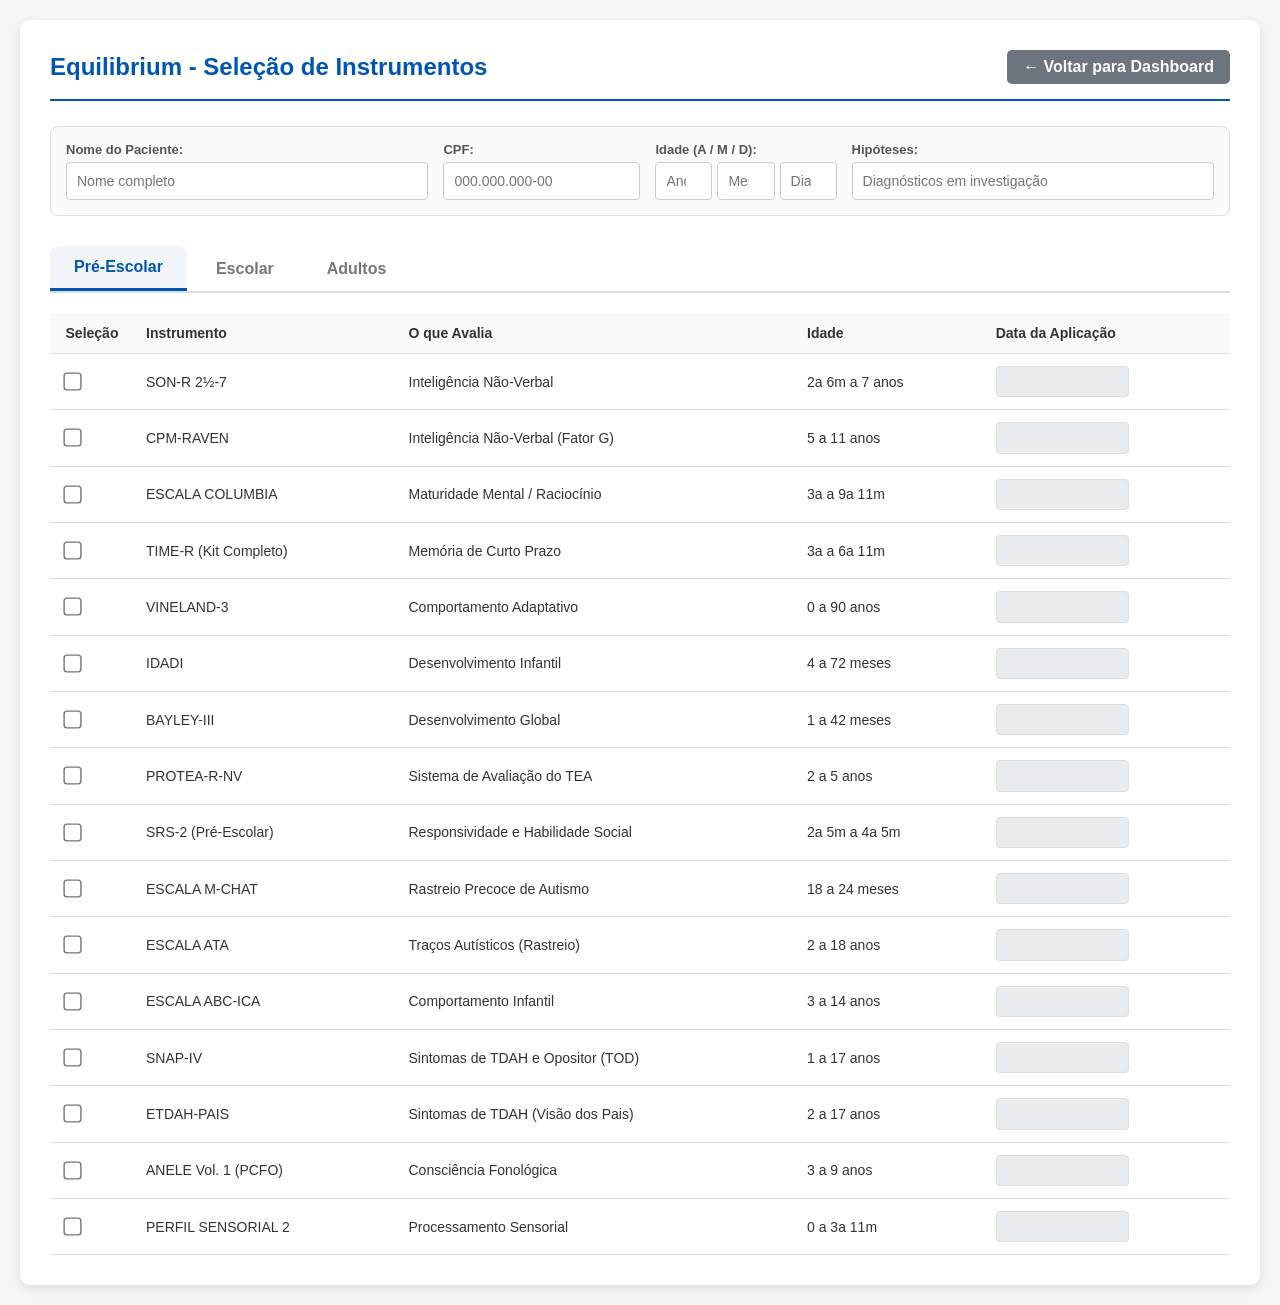
==== check_list/index.html @ 8ef54127 "Rename index.html to index.html" ====
<!DOCTYPE html>
<html lang="pt-BR">
<head>
    <meta charset="UTF-8">
    <meta name="viewport" content="width=device-width, initial-scale=1.0">
    <title>Checklist de Avaliação - Equilibrium</title>
    <style>
        :root {
            --primary-color: #0056b3;
            --bg-color: #f4f7f6;
            --card-bg: #ffffff;
            --text-color: #333333;
            --border-color: #dddddd;
        }

        body {
            font-family: 'Segoe UI', Tahoma, Geneva, Verdana, sans-serif;
            background-color: var(--bg-color);
            color: var(--text-color);
            margin: 0;
            padding: 20px;
            display: flex;
            justify-content: center;
        }

        .container {
            background-color: var(--card-bg);
            width: 100%;
            max-width: 1200px;
            padding: 30px;
            border-radius: 10px;
            box-shadow: 0 4px 12px rgba(0, 0, 0, 0.1);
        }

        .header {
            display: flex;
            justify-content: space-between;
            align-items: center;
            border-bottom: 2px solid var(--primary-color);
            padding-bottom: 15px;
            margin-bottom: 25px;
        }

        .header h1 {
            margin: 0;
            font-size: 24px;
            color: var(--primary-color);
        }

        .btn-voltar {
            padding: 8px 16px;
            background-color: #6c757d;
            color: white;
            text-decoration: none;
            border-radius: 5px;
            font-weight: bold;
            transition: 0.2s;
        }

        .btn-voltar:hover {
            background-color: #5a6268;
        }

        /* Informações do Paciente */
        .paciente-info {
            display: grid;
            grid-template-columns: 2fr 1fr 1fr 2fr;
            gap: 15px;
            margin-bottom: 30px;
            background: #f9fbfd;
            padding: 15px;
            border-radius: 8px;
            border: 1px solid var(--border-color);
        }

        .input-group {
            display: flex;
            flex-direction: column;
        }

        .input-group label {
            font-size: 13px;
            font-weight: bold;
            margin-bottom: 5px;
            color: #555;
        }

        .input-group input {
            padding: 10px;
            border: 1px solid #ccc;
            border-radius: 4px;
            font-size: 14px;
        }

        .idade-group {
            display: flex;
            gap: 5px;
        }

        .idade-group input {
            width: 100%;
            text-align: center;
        }

        /* Sistema de Abas */
        .tabs {
            display: flex;
            gap: 5px;
            border-bottom: 2px solid var(--border-color);
            margin-bottom: 20px;
        }

        .tab-btn {
            padding: 12px 24px;
            background: none;
            border: none;
            font-size: 16px;
            font-weight: bold;
            color: #777;
            cursor: pointer;
            border-radius: 8px 8px 0 0;
            transition: all 0.3s ease;
        }

        .tab-btn:hover {
            background-color: #e9ecef;
        }

        .tab-btn.active {
            color: var(--primary-color);
            border-bottom: 3px solid var(--primary-color);
            background-color: rgba(0, 86, 179, 0.05);
        }

        .tab-content {
            display: none;
            animation: fadeIn 0.3s ease;
        }

        .tab-content.active {
            display: block;
        }

        @keyframes fadeIn {
            from { opacity: 0; transform: translateY(5px); }
            to { opacity: 1; transform: translateY(0); }
        }

        /* Tabela */
        table {
            width: 100%;
            border-collapse: collapse;
            font-size: 14px;
        }

        th, td {
            padding: 12px;
            border-bottom: 1px solid var(--border-color);
            text-align: left;
        }

        th {
            background-color: #f8f9fa;
            color: #333;
            font-weight: 600;
        }

        tbody tr:hover {
            background-color: #f1f5f9;
        }

        .col-selecao {
            width: 60px;
            text-align: center;
        }

        input[type="checkbox"] {
            transform: scale(1.4);
            cursor: pointer;
            accent-color: var(--primary-color);
        }

        .col-data input {
            padding: 6px;
            border: 1px solid #ccc;
            border-radius: 4px;
            background-color: #fff;
        }

        .col-data input:disabled {
            background-color: #e9ecef;
            color: transparent;
            border-color: #ddd;
        }
    </style>
</head>
<body>

<div class="container">
    <div class="header">
        <h1>Equilibrium - Seleção de Instrumentos</h1>
        <a href="dashboard.html" class="btn-voltar">← Voltar para Dashboard</a>
    </div>

    <div class="paciente-info">
        <div class="input-group">
            <label>Nome do Paciente:</label>
            <input type="text" placeholder="Nome completo">
        </div>
        <div class="input-group">
            <label>CPF:</label>
            <input type="text" placeholder="000.000.000-00">
        </div>
        <div class="input-group">
            <label>Idade (A / M / D):</label>
            <div class="idade-group">
                <input type="number" placeholder="Anos">
                <input type="number" placeholder="Meses">
                <input type="number" placeholder="Dias">
            </div>
        </div>
        <div class="input-group">
            <label>Hipóteses:</label>
            <input type="text" placeholder="Diagnósticos em investigação">
        </div>
    </div>

    <div class="tabs">
        <button class="tab-btn active" data-target="pre-escolar">Pré-Escolar</button>
        <button class="tab-btn" data-target="escolar">Escolar</button>
        <button class="tab-btn" data-target="adultos">Adultos</button>
    </div>

    <div id="pre-escolar" class="tab-content active">
        <table>
            <thead>
                <tr>
                    <th class="col-selecao">Seleção</th>
                    <th>Instrumento</th>
                    <th>O que Avalia</th>
                    <th>Idade</th>
                    <th class="col-data">Data da Aplicação</th>
                </tr>
            </thead>
            <tbody>
                <tr><td><input type="checkbox"></td><td>SON-R 2½-7</td><td>Inteligência Não-Verbal</td><td>2a 6m a 7 anos</td><td class="col-data"><input type="date" disabled></td></tr>
                <tr><td><input type="checkbox"></td><td>CPM-RAVEN</td><td>Inteligência Não-Verbal (Fator G)</td><td>5 a 11 anos</td><td class="col-data"><input type="date" disabled></td></tr>
                <tr><td><input type="checkbox"></td><td>ESCALA COLUMBIA</td><td>Maturidade Mental / Raciocínio</td><td>3a a 9a 11m</td><td class="col-data"><input type="date" disabled></td></tr>
                <tr><td><input type="checkbox"></td><td>TIME-R (Kit Completo)</td><td>Memória de Curto Prazo</td><td>3a a 6a 11m</td><td class="col-data"><input type="date" disabled></td></tr>
                <tr><td><input type="checkbox"></td><td>VINELAND-3</td><td>Comportamento Adaptativo</td><td>0 a 90 anos</td><td class="col-data"><input type="date" disabled></td></tr>
                <tr><td><input type="checkbox"></td><td>IDADI</td><td>Desenvolvimento Infantil</td><td>4 a 72 meses</td><td class="col-data"><input type="date" disabled></td></tr>
                <tr><td><input type="checkbox"></td><td>BAYLEY-III</td><td>Desenvolvimento Global</td><td>1 a 42 meses</td><td class="col-data"><input type="date" disabled></td></tr>
                <tr><td><input type="checkbox"></td><td>PROTEA-R-NV</td><td>Sistema de Avaliação do TEA</td><td>2 a 5 anos</td><td class="col-data"><input type="date" disabled></td></tr>
                <tr><td><input type="checkbox"></td><td>SRS-2 (Pré-Escolar)</td><td>Responsividade e Habilidade Social</td><td>2a 5m a 4a 5m</td><td class="col-data"><input type="date" disabled></td></tr>
                <tr><td><input type="checkbox"></td><td>ESCALA M-CHAT</td><td>Rastreio Precoce de Autismo</td><td>18 a 24 meses</td><td class="col-data"><input type="date" disabled></td></tr>
                <tr><td><input type="checkbox"></td><td>ESCALA ATA</td><td>Traços Autísticos (Rastreio)</td><td>2 a 18 anos</td><td class="col-data"><input type="date" disabled></td></tr>
                <tr><td><input type="checkbox"></td><td>ESCALA ABC-ICA</td><td>Comportamento Infantil</td><td>3 a 14 anos</td><td class="col-data"><input type="date" disabled></td></tr>
                <tr><td><input type="checkbox"></td><td>SNAP-IV</td><td>Sintomas de TDAH e Opositor (TOD)</td><td>1 a 17 anos</td><td class="col-data"><input type="date" disabled></td></tr>
                <tr><td><input type="checkbox"></td><td>ETDAH-PAIS</td><td>Sintomas de TDAH (Visão dos Pais)</td><td>2 a 17 anos</td><td class="col-data"><input type="date" disabled></td></tr>
                <tr><td><input type="checkbox"></td><td>ANELE Vol. 1 (PCFO)</td><td>Consciência Fonológica</td><td>3 a 9 anos</td><td class="col-data"><input type="date" disabled></td></tr>
                <tr><td><input type="checkbox"></td><td>PERFIL SENSORIAL 2</td><td>Processamento Sensorial</td><td>0 a 3a 11m</td><td class="col-data"><input type="date" disabled></td></tr>
            </tbody>
        </table>
    </div>

    <div id="escolar" class="tab-content">
        <table>
            <thead>
                <tr>
                    <th class="col-selecao">Seleção</th>
                    <th>Instrumento</th>
                    <th>O que Avalia</th>
                    <th>Idade</th>
                    <th class="col-data">Data da Aplicação</th>
                </tr>
            </thead>
            <tbody>
                <tr><td><input type="checkbox"></td><td>WISC-IV</td><td>Inteligência Global (QI)</td><td>6a a 16a 11m</td><td class="col-data"><input type="date" disabled></td></tr>
                <tr><td><input type="checkbox"></td><td>SON-R 2½-7-6-40</td><td>Inteligência Não-Verbal</td><td>6 a 40 anos</td><td class="col-data"><input type="date" disabled></td></tr>
                <tr><td><input type="checkbox"></td><td>CPM-RAVEN</td><td>Inteligência Não-Verbal</td><td>5 a 11 anos</td><td class="col-data"><input type="date" disabled></td></tr>
                <tr><td><input type="checkbox"></td><td>ESCALA COLUMBIA</td><td>Maturidade Mental</td><td>Até 9a 11m</td><td class="col-data"><input type="date" disabled></td></tr>
                <tr><td><input type="checkbox"></td><td>BETA-III</td><td>Inteligência Não-Verbal</td><td>14 a 33 anos</td><td class="col-data"><input type="date" disabled></td></tr>
                <tr><td><input type="checkbox"></td><td>TIAH/S</td><td>Inteligência e Habilidades Sociais</td><td>9 a 15 anos</td><td class="col-data"><input type="date" disabled></td></tr>
                <tr><td><input type="checkbox"></td><td>TISD</td><td>Sinais de Dislexia</td><td>6 a 11 anos (1º-5º)</td><td class="col-data"><input type="date" disabled></td></tr>
                <tr><td><input type="checkbox"></td><td>ANELE Vol. 1 (PCFO)</td><td>Consciência Fonológica</td><td>3 a 9 anos</td><td class="col-data"><input type="date" disabled></td></tr>
                <tr><td><input type="checkbox"></td><td>ANELE Vol. 2 (T-NAR)</td><td>Nomeação Automática Rápida</td><td>6 a 14 anos</td><td class="col-data"><input type="date" disabled></td></tr>
                <tr><td><input type="checkbox"></td><td>ANELE Vol. 3 (TEPPE)</td><td>Escrita de Palavras/Pseudopalavras</td><td>1º ao 9º ano</td><td class="col-data"><input type="date" disabled></td></tr>
                <tr><td><input type="checkbox"></td><td>ANELE Vol. 4 (TLPP)</td><td>Leitura de Palavras/Pseudopalavras</td><td>6 a 85 anos</td><td class="col-data"><input type="date" disabled></td></tr>
                <tr><td><input type="checkbox"></td><td>PROLEC (Kit Fund.)</td><td>Processos de Leitura</td><td>2º ao 5º ano</td><td class="col-data"><input type="date" disabled></td></tr>
                <tr><td><input type="checkbox"></td><td>PROLEC-SE-R</td><td>Processos de Leitura</td><td>6º ano ao Médio</td><td class="col-data"><input type="date" disabled></td></tr>
                <tr><td><input type="checkbox"></td><td>TDE-II</td><td>Desempenho Escolar (L/E/M)</td><td>1º ao 9º ano</td><td class="col-data"><input type="date" disabled></td></tr>
                <tr><td><input type="checkbox"></td><td>PRONUMERO</td><td>Processamento Numérico</td><td>2º ao 5º ano</td><td class="col-data"><input type="date" disabled></td></tr>
                <tr><td><input type="checkbox"></td><td>RAVLT</td><td>Memória Auditivo-Verbal</td><td>6 a 92 anos</td><td class="col-data"><input type="date" disabled></td></tr>
                <tr><td><input type="checkbox"></td><td>TEPIC-M-2</td><td>Memória Visual</td><td>15 a 92 anos</td><td class="col-data"><input type="date" disabled></td></tr>
                <tr><td><input type="checkbox"></td><td>BPA-2</td><td>Atenção Geral</td><td>6 a 94 anos</td><td class="col-data"><input type="date" disabled></td></tr>
                <tr><td><input type="checkbox"></td><td>TAVIS-4</td><td>Atenção Visual</td><td>6a a 17a 11m</td><td class="col-data"><input type="date" disabled></td></tr>
                <tr><td><input type="checkbox"></td><td>TESTE D2-R</td><td>Atenção Concentrada/Concentração</td><td>9 a 60 anos</td><td class="col-data"><input type="date" disabled></td></tr>
                <tr><td><input type="checkbox"></td><td>FDT (Cinco Dígitos)</td><td>Funções Executivas (Flexibilidade)</td><td>6 a 90 anos</td><td class="col-data"><input type="date" disabled></td></tr>
                <tr><td><input type="checkbox"></td><td>TORRE DE LONDRES</td><td>Planejamento e Resolução Problemas</td><td>10 a 59 anos</td><td class="col-data"><input type="date" disabled></td></tr>
                <tr><td><input type="checkbox"></td><td>ASSQ</td><td>Rastreio de Autismo</td><td>7 a 16 anos</td><td class="col-data"><input type="date" disabled></td></tr>
                <tr><td><input type="checkbox"></td><td>ATA</td><td>Traços Autísticos</td><td>2 a 18 anos</td><td class="col-data"><input type="date" disabled></td></tr>
                <tr><td><input type="checkbox"></td><td>AQ (Versão Adolesc.)</td><td>Rastreio de Autismo</td><td>12 a 15 anos</td><td class="col-data"><input type="date" disabled></td></tr>
                <tr><td><input type="checkbox"></td><td>RAADS-R-BR SCREEN</td><td>Rastreio de Autismo</td><td>16 anos ou mais</td><td class="col-data"><input type="date" disabled></td></tr>
                <tr><td><input type="checkbox"></td><td>PERFIL SENSORIAL 2</td><td>Processamento Sensorial (Criança)</td><td>3 a 14 anos</td><td class="col-data"><input type="date" disabled></td></tr>
                <tr><td><input type="checkbox"></td><td>SRS-2 (Idade Escolar)</td><td>Responsividade Social</td><td>5 a 18 anos</td><td class="col-data"><input type="date" disabled></td></tr>
                <tr><td><input type="checkbox"></td><td>CAT-Q</td><td>Camuflagem de Traços Autísticos</td><td>16 anos ou mais</td><td class="col-data"><input type="date" disabled></td></tr>
                <tr><td><input type="checkbox"></td><td>VINELAND-3</td><td>Comportamento Adaptativo</td><td>0 a 90 anos</td><td class="col-data"><input type="date" disabled></td></tr>
                <tr><td><input type="checkbox"></td><td>ETDAH-PAIS</td><td>Sintomas TDAH (Pais)</td><td>2 a 17 anos</td><td class="col-data"><input type="date" disabled></td></tr>
                <tr><td><input type="checkbox"></td><td>ETDAH-AD</td><td>Sintomas TDAH (Autoavaliação)</td><td>12 a 87 anos</td><td class="col-data"><input type="date" disabled></td></tr>
                <tr><td><input type="checkbox"></td><td>SNAP-IV</td><td>Sintomas TDAH e TOD</td><td>1 a 17 anos</td><td class="col-data"><input type="date" disabled></td></tr>
                <tr><td><input type="checkbox"></td><td>ESCALA ASQ</td><td>Sintomas TDAH</td><td>7 a 12 anos</td><td class="col-data"><input type="date" disabled></td></tr>
                <tr><td><input type="checkbox"></td><td>SCARED AUTO</td><td>Transtornos de Ansiedade</td><td>9 a 18 anos</td><td class="col-data"><input type="date" disabled></td></tr>
                <tr><td><input type="checkbox"></td><td>SCARED HETERO</td><td>Transtornos de Ansiedade</td><td>7 a 18 anos</td><td class="col-data"><input type="date" disabled></td></tr>
                <tr><td><input type="checkbox"></td><td>EBADEP-IJ</td><td>Sintomas de Depressão</td><td>7 a 18 anos</td><td class="col-data"><input type="date" disabled></td></tr>
                <tr><td><input type="checkbox"></td><td>HUMOR-IJ</td><td>Avaliação do Humor</td><td>8 a 19 anos</td><td class="col-data"><input type="date" disabled></td></tr>
                <tr><td><input type="checkbox"></td><td>EPQ-IJ</td><td>Personalidade</td><td>10 a 16 anos</td><td class="col-data"><input type="date" disabled></td></tr>
                <tr><td><input type="checkbox"></td><td>BFP</td><td>Personalidade</td><td>16 anos ou mais</td><td class="col-data"><input type="date" disabled></td></tr>
                <tr><td><input type="checkbox"></td><td>QCP/PBQ</td><td>Conceitualização Cognitiva (Crenças)</td><td>15 a 94 anos</td><td class="col-data"><input type="date" disabled></td></tr>
            </tbody>
        </table>
    </div>

    <div id="adultos" class="tab-content">
        <table>
            <thead>
                <tr>
                    <th class="col-selecao">Seleção</th>
                    <th>Instrumento</th>
                    <th>O que Avalia</th>
                    <th>Idade</th>
                    <th class="col-data">Data da Aplicação</th>
                </tr>
            </thead>
            <tbody>
                <tr><td><input type="checkbox"></td><td>WAIS-III</td><td>Inteligência Global (QI)</td><td>16 a 89 anos</td><td class="col-data"><input type="date" disabled></td></tr>
                <tr><td><input type="checkbox"></td><td>BETA-III</td><td>Inteligência Não-Verbal</td><td>14 a 88 anos</td><td class="col-data"><input type="date" disabled></td></tr>
                <tr><td><input type="checkbox"></td><td>BPA-2</td><td>Atenção Geral</td><td>6 a 94 anos</td><td class="col-data"><input type="date" disabled></td></tr>
                <tr><td><input type="checkbox"></td><td>TESTE D2-R</td><td>Atenção Concentrada/Concentração</td><td>9 a 60 anos</td><td class="col-data"><input type="date" disabled></td></tr>
                <tr><td><input type="checkbox"></td><td>(TEACO/TEADI/TEALT)</td><td>Atenção Conc., Dividida e Alternada</td><td>18 a 72 anos</td><td class="col-data"><input type="date" disabled></td></tr>
                <tr><td><input type="checkbox"></td><td>TEPIC-M-2</td><td>Memória Visual</td><td>15 a 92 anos</td><td class="col-data"><input type="date" disabled></td></tr>
                <tr><td><input type="checkbox"></td><td>RAVLT</td><td>Memória Auditivo-Verbal</td><td>6 a 92 anos</td><td class="col-data"><input type="date" disabled></td></tr>
                <tr><td><input type="checkbox"></td><td>BDEFS</td><td>Déficits na Função Executiva</td><td>18 a 70 anos</td><td class="col-data"><input type="date" disabled></td></tr>
                <tr><td><input type="checkbox"></td><td>FDT (Cinco Dígitos)</td><td>Funções Executivas (Flexibilidade)</td><td>6 a 90 anos</td><td class="col-data"><input type="date" disabled></td></tr>
                <tr><td><input type="checkbox"></td><td>TORRE DE LONDRES</td><td>Planejamento e Resolução Problemas</td><td>10 a 59 anos</td><td class="col-data"><input type="date" disabled></td></tr>
                <tr><td><input type="checkbox"></td><td>ANELE Vol. 4 (TLPP)</td><td>Leitura de Palavras/Pseudopalavras</td><td>6 a 85 anos</td><td class="col-data"><input type="date" disabled></td></tr>
                <tr><td><input type="checkbox"></td><td>ASRS-18</td><td>TDAH (Rastreio OMS)</td><td>18 anos ou mais</td><td class="col-data"><input type="date" disabled></td></tr>
                <tr><td><input type="checkbox"></td><td>BAARS-IV</td><td>TDAH (Protocolo Barkley)</td><td>18 anos ou mais</td><td class="col-data"><input type="date" disabled></td></tr>
                <tr><td><input type="checkbox"></td><td>ETDAH-AD</td><td>TDAH (Autoavaliação)</td><td>12 a 87 anos</td><td class="col-data"><input type="date" disabled></td></tr>
                <tr><td><input type="checkbox"></td><td>BFP</td><td>Personalidade</td><td>16 anos ou mais</td><td class="col-data"><input type="date" disabled></td></tr>
                <tr><td><input type="checkbox"></td><td>PFISTER</td><td>Personalidade (Projetivo)</td><td>18 a 66 anos</td><td class="col-data"><input type="date" disabled></td></tr>
                <tr><td><input type="checkbox"></td><td>SRS-2 (Adulto)</td><td>Responsividade Social</td><td>19 anos ou mais</td><td class="col-data"><input type="date" disabled></td></tr>
                <tr><td><input type="checkbox"></td><td>CAT-Q</td><td>Camuflagem de Traços Autísticos</td><td>16 anos ou mais</td><td class="col-data"><input type="date" disabled></td></tr>
                <tr><td><input type="checkbox"></td><td>RAADS-R-BR SCREEN</td><td>Rastreio de Autismo</td><td>16 anos ou mais</td><td class="col-data"><input type="date" disabled></td></tr>
                <tr><td><input type="checkbox"></td><td>QA16+</td><td>Rastreio de Autismo</td><td>16 anos ou mais</td><td class="col-data"><input type="date" disabled></td></tr>
                <tr><td><input type="checkbox"></td><td>PERFIL SENSORIAL 2</td><td>Processamento Sensorial</td><td>Adolescente/Adulto</td><td class="col-data"><input type="date" disabled></td></tr>
                <tr><td><input type="checkbox"></td><td>IHS-2</td><td>Habilidades Sociais</td><td>16 anos ou mais</td><td class="col-data"><input type="date" disabled></td></tr>
                <tr><td><input type="checkbox"></td><td>QCP/PBQ</td><td>Conceitualização Cognitiva (Crenças)</td><td>15 a 94 anos</td><td class="col-data"><input type="date" disabled></td></tr>
                <tr><td><input type="checkbox"></td><td>ESC. DE CAMBRIDGE</td><td>Empatia vs. Sistematização</td><td>Adultos</td><td class="col-data"><input type="date" disabled></td></tr>
                <tr><td><input type="checkbox"></td><td>BAI</td><td>Sintomas de Ansiedade</td><td>17 a 80 anos</td><td class="col-data"><input type="date" disabled></td></tr>
                <tr><td><input type="checkbox"></td><td>BDI-II</td><td>Sintomas de Depressão</td><td>13 a 80 anos</td><td class="col-data"><input type="date" disabled></td></tr>
                <tr><td><input type="checkbox"></td><td>EBADEP-A</td><td>Sintomas de Depressão</td><td>Adultos</td><td class="col-data"><input type="date" disabled></td></tr>
                <tr><td><input type="checkbox"></td><td>HUMOR-U</td><td>Humor (Universitários)</td><td>18 a 29 anos</td><td class="col-data"><input type="date" disabled></td></tr>
                <tr><td><input type="checkbox"></td><td>VINELAND-3</td><td>Comportamento Adaptativo</td><td>0 a 90 anos</td><td class="col-data"><input type="date" disabled></td></tr>
            </tbody>
        </table>
    </div>
</div>

<script>
    document.addEventListener("DOMContentLoaded", () => {
        // --- Navegação entre Abas ---
        const tabBtns = document.querySelectorAll(".tab-btn");
        const tabContents = document.querySelectorAll(".tab-content");

        tabBtns.forEach(btn => {
            btn.addEventListener("click", () => {
                // Remove estado ativo de todos
                tabBtns.forEach(b => b.classList.remove("active"));
                tabContents.forEach(c => c.classList.remove("active"));

                // Adiciona estado ativo na aba clicada
                btn.classList.add("active");
                const targetId = btn.getAttribute("data-target");
                document.getElementById(targetId).classList.add("active");
            });
        });

        // --- Lógica de Checkbox e Data ---
        const checkboxes = document.querySelectorAll("input[type='checkbox']");

        checkboxes.forEach(checkbox => {
            checkbox.addEventListener("change", function() {
                const tr = this.closest("tr");
                const dataInput = tr.querySelector("input[type='date']");
                
                if (this.checked) {
                    dataInput.disabled = false;
                    // Preenche com a data de hoje
                    const hoje = new Date().toISOString().split("T")[0];
                    dataInput.value = hoje;
                    tr.style.backgroundColor = "#e8f4fd"; // Destaca a linha selecionada
                } else {
                    dataInput.disabled = true;
                    dataInput.value = "";
                    tr.style.backgroundColor = ""; // Remove o destaque
                }
            });
        });
    });
</script>

</body>
</html>
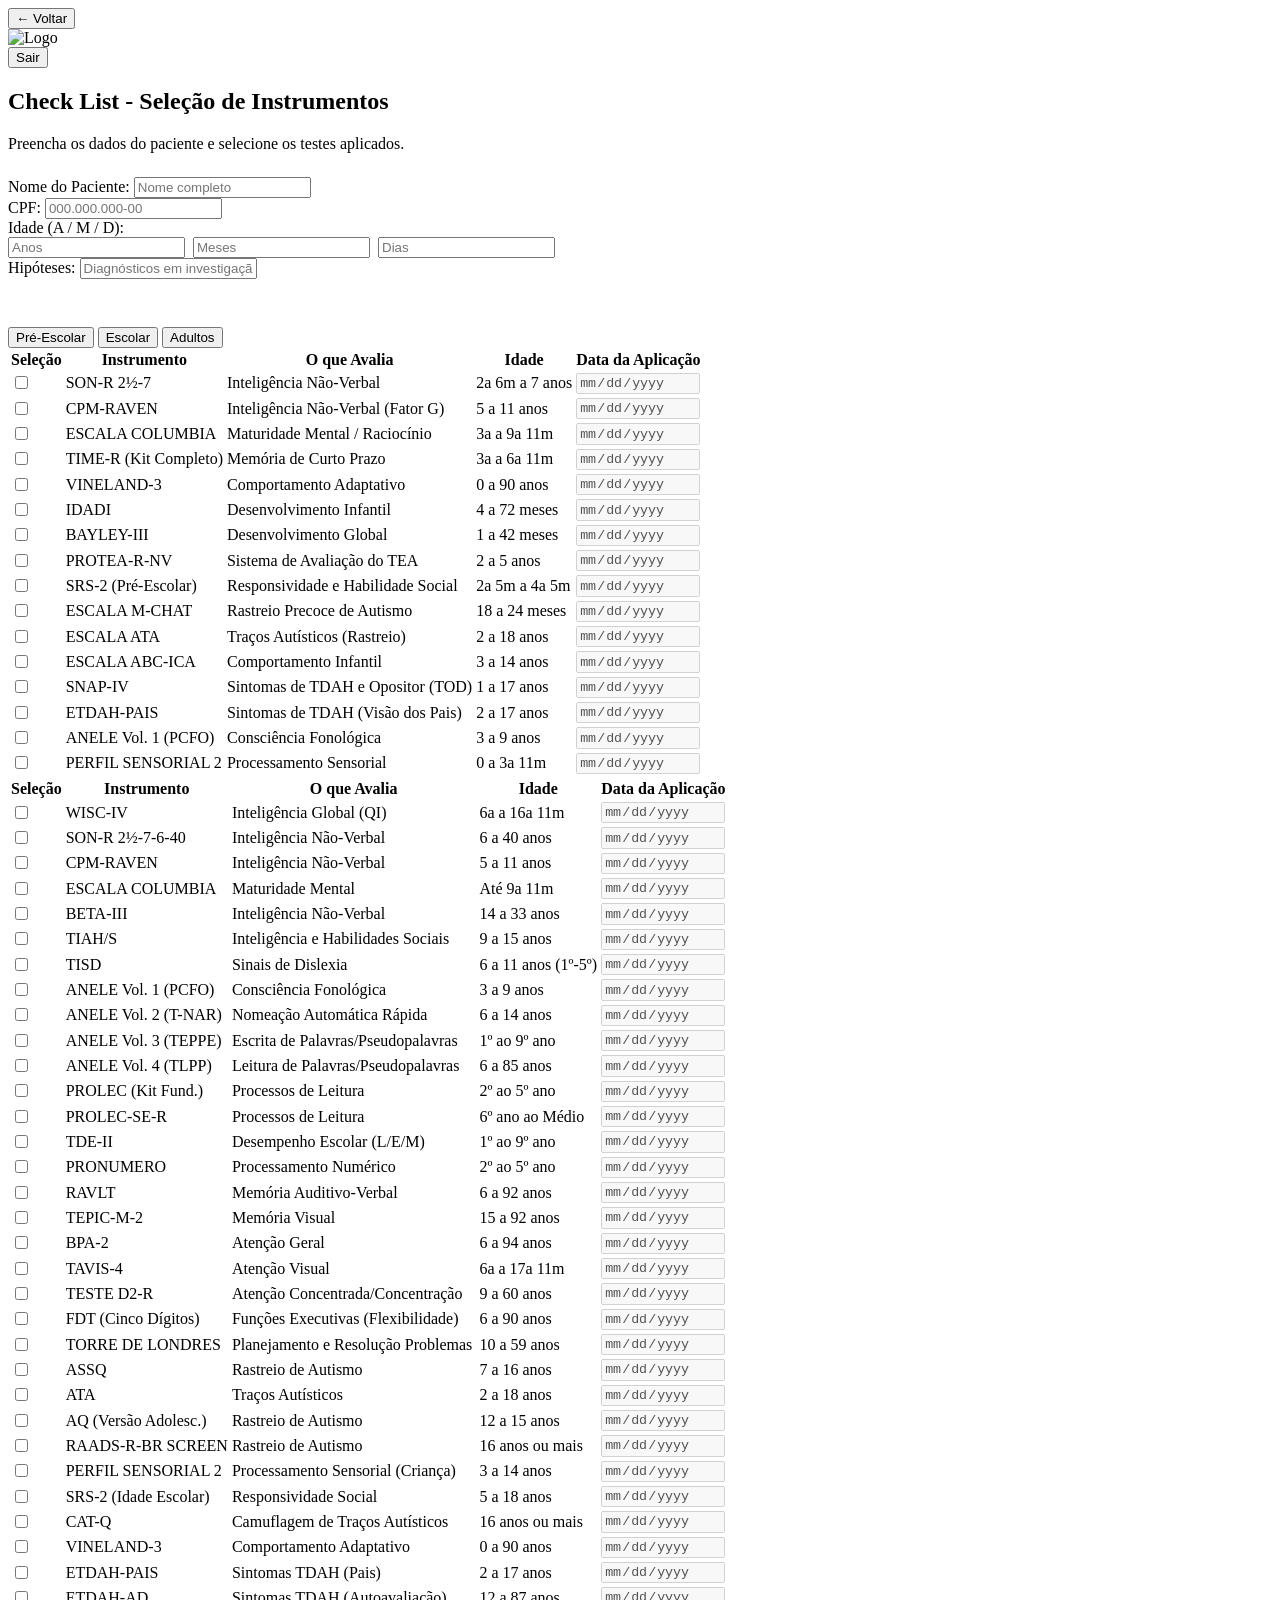
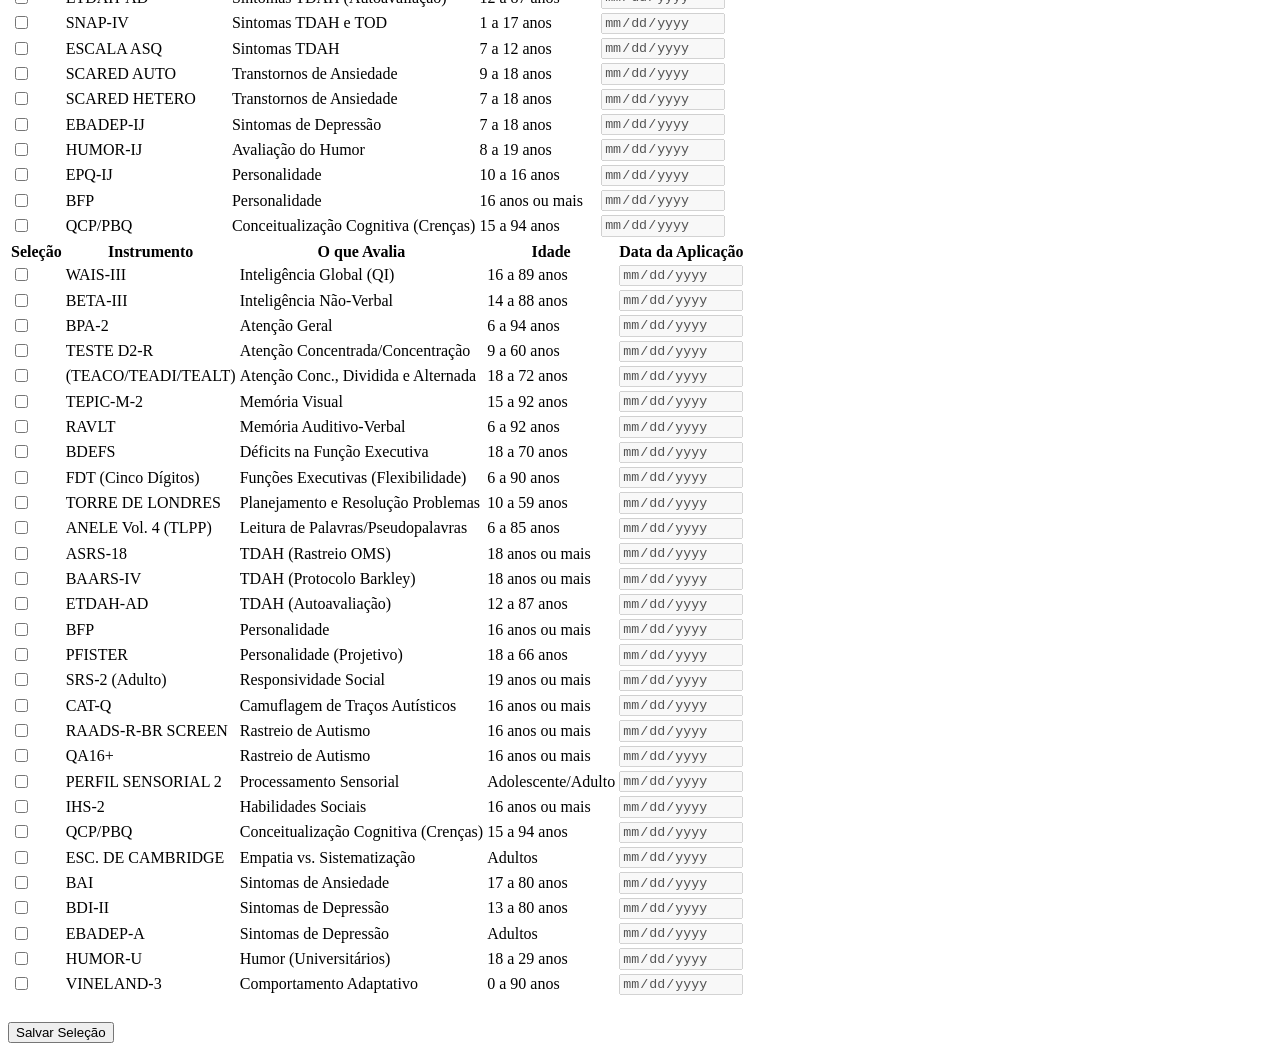
==== commit 5d2dc61f: "Update index.html" ====
--- a/check_list/index.html
+++ b/check_list/index.html
@@ -1,413 +1,196 @@
 <!DOCTYPE html>
 <html lang="pt-BR">
 <head>
-    <meta charset="UTF-8">
-    <meta name="viewport" content="width=device-width, initial-scale=1.0">
-    <title>Checklist de Avaliação - Equilibrium</title>
-    <style>
-        :root {
-            --primary-color: #0056b3;
-            --bg-color: #f4f7f6;
-            --card-bg: #ffffff;
-            --text-color: #333333;
-            --border-color: #dddddd;
-        }
-
-        body {
-            font-family: 'Segoe UI', Tahoma, Geneva, Verdana, sans-serif;
-            background-color: var(--bg-color);
-            color: var(--text-color);
-            margin: 0;
-            padding: 20px;
-            display: flex;
-            justify-content: center;
-        }
-
-        .container {
-            background-color: var(--card-bg);
-            width: 100%;
-            max-width: 1200px;
-            padding: 30px;
-            border-radius: 10px;
-            box-shadow: 0 4px 12px rgba(0, 0, 0, 0.1);
-        }
-
-        .header {
-            display: flex;
-            justify-content: space-between;
-            align-items: center;
-            border-bottom: 2px solid var(--primary-color);
-            padding-bottom: 15px;
-            margin-bottom: 25px;
-        }
-
-        .header h1 {
-            margin: 0;
-            font-size: 24px;
-            color: var(--primary-color);
-        }
-
-        .btn-voltar {
-            padding: 8px 16px;
-            background-color: #6c757d;
-            color: white;
-            text-decoration: none;
-            border-radius: 5px;
-            font-weight: bold;
-            transition: 0.2s;
-        }
-
-        .btn-voltar:hover {
-            background-color: #5a6268;
-        }
-
-        /* Informações do Paciente */
-        .paciente-info {
-            display: grid;
-            grid-template-columns: 2fr 1fr 1fr 2fr;
-            gap: 15px;
-            margin-bottom: 30px;
-            background: #f9fbfd;
-            padding: 15px;
-            border-radius: 8px;
-            border: 1px solid var(--border-color);
-        }
-
-        .input-group {
-            display: flex;
-            flex-direction: column;
-        }
-
-        .input-group label {
-            font-size: 13px;
-            font-weight: bold;
-            margin-bottom: 5px;
-            color: #555;
-        }
-
-        .input-group input {
-            padding: 10px;
-            border: 1px solid #ccc;
-            border-radius: 4px;
-            font-size: 14px;
-        }
-
-        .idade-group {
-            display: flex;
-            gap: 5px;
-        }
-
-        .idade-group input {
-            width: 100%;
-            text-align: center;
-        }
-
-        /* Sistema de Abas */
-        .tabs {
-            display: flex;
-            gap: 5px;
-            border-bottom: 2px solid var(--border-color);
-            margin-bottom: 20px;
-        }
-
-        .tab-btn {
-            padding: 12px 24px;
-            background: none;
-            border: none;
-            font-size: 16px;
-            font-weight: bold;
-            color: #777;
-            cursor: pointer;
-            border-radius: 8px 8px 0 0;
-            transition: all 0.3s ease;
-        }
-
-        .tab-btn:hover {
-            background-color: #e9ecef;
-        }
-
-        .tab-btn.active {
-            color: var(--primary-color);
-            border-bottom: 3px solid var(--primary-color);
-            background-color: rgba(0, 86, 179, 0.05);
-        }
-
-        .tab-content {
-            display: none;
-            animation: fadeIn 0.3s ease;
-        }
-
-        .tab-content.active {
-            display: block;
-        }
-
-        @keyframes fadeIn {
-            from { opacity: 0; transform: translateY(5px); }
-            to { opacity: 1; transform: translateY(0); }
-        }
-
-        /* Tabela */
-        table {
-            width: 100%;
-            border-collapse: collapse;
-            font-size: 14px;
-        }
-
-        th, td {
-            padding: 12px;
-            border-bottom: 1px solid var(--border-color);
-            text-align: left;
-        }
-
-        th {
-            background-color: #f8f9fa;
-            color: #333;
-            font-weight: 600;
-        }
-
-        tbody tr:hover {
-            background-color: #f1f5f9;
-        }
-
-        .col-selecao {
-            width: 60px;
-            text-align: center;
-        }
-
-        input[type="checkbox"] {
-            transform: scale(1.4);
-            cursor: pointer;
-            accent-color: var(--primary-color);
-        }
-
-        .col-data input {
-            padding: 6px;
-            border: 1px solid #ccc;
-            border-radius: 4px;
-            background-color: #fff;
-        }
-
-        .col-data input:disabled {
-            background-color: #e9ecef;
-            color: transparent;
-            border-color: #ddd;
-        }
-    </style>
+    <meta charset="UTF-8" />
+    <base href="/Equilibrium_adm/">
+    <meta name="viewport" content="width=device-width,initial-scale=1" />
+    <title>Equilibrium Adm | Check List</title>
+    <link rel="stylesheet" href="/Equilibrium_adm/style.css" />
+    <link rel="icon" type="image/png" href="/Equilibrium_adm/logo.png" />
 </head>
 <body>
+    <header class="app-header">
+        <button class="back-btn" onclick="history.back()">← Voltar</button>
+        <div class="logo-wrap">
+            <img class="logo" src="/Equilibrium_adm/logo2.png" alt="Logo" />
+        </div>
+        <button class="exit-btn" onclick="logout()">Sair</button>
+    </header>
 
-<div class="container">
-    <div class="header">
-        <h1>Equilibrium - Seleção de Instrumentos</h1>
-        <a href="dashboard.html" class="btn-voltar">← Voltar para Dashboard</a>
-    </div>
+    <div class="main">
+        <div class="card">
+            <h2>Check List - Seleção de Instrumentos</h2>
+            <p class="muted" style="margin-bottom: 24px;">Preencha os dados do paciente e selecione os testes aplicados.</p>
 
-    <div class="paciente-info">
-        <div class="input-group">
-            <label>Nome do Paciente:</label>
-            <input type="text" placeholder="Nome completo">
-        </div>
-        <div class="input-group">
-            <label>CPF:</label>
-            <input type="text" placeholder="000.000.000-00">
-        </div>
-        <div class="input-group">
-            <label>Idade (A / M / D):</label>
-            <div class="idade-group">
-                <input type="number" placeholder="Anos">
-                <input type="number" placeholder="Meses">
-                <input type="number" placeholder="Dias">
+            <div class="form-grid" style="margin-bottom: 24px; padding-bottom: 24px; border-bottom: 1px solid var(--border);">
+                <div>
+                    <label>Nome do Paciente:</label>
+                    <input type="text" placeholder="Nome completo">
+                </div>
+                <div>
+                    <label>CPF:</label>
+                    <input type="text" placeholder="000.000.000-00">
+                </div>
+                <div>
+                    <label>Idade (A / M / D):</label>
+                    <div style="display: flex; gap: 8px;">
+                        <input type="number" placeholder="Anos">
+                        <input type="number" placeholder="Meses">
+                        <input type="number" placeholder="Dias">
+                    </div>
+                </div>
+                <div>
+                    <label>Hipóteses:</label>
+                    <input type="text" placeholder="Diagnósticos em investigação">
+                </div>
             </div>
-        </div>
-        <div class="input-group">
-            <label>Hipóteses:</label>
-            <input type="text" placeholder="Diagnósticos em investigação">
+
+            <div class="tabs">
+                <button class="tab-btn active" data-target="pre-escolar">Pré-Escolar</button>
+                <button class="tab-btn" data-target="escolar">Escolar</button>
+                <button class="tab-btn" data-target="adultos">Adultos</button>
+            </div>
+
+            <div id="pre-escolar" class="tab-content active">
+                <table class="table">
+                    <thead>
+                        <tr>
+                            <th class="col-selecao">Seleção</th>
+                            <th>Instrumento</th>
+                            <th>O que Avalia</th>
+                            <th>Idade</th>
+                            <th class="col-data">Data da Aplicação</th>
+                        </tr>
+                    </thead>
+                    <tbody>
+                        <tr><td class="col-selecao"><input type="checkbox" class="check-teste"></td><td>SON-R 2½-7</td><td>Inteligência Não-Verbal</td><td>2a 6m a 7 anos</td><td class="col-data"><input type="date" class="input-data" disabled></td></tr>
+                        <tr><td class="col-selecao"><input type="checkbox" class="check-teste"></td><td>CPM-RAVEN</td><td>Inteligência Não-Verbal (Fator G)</td><td>5 a 11 anos</td><td class="col-data"><input type="date" class="input-data" disabled></td></tr>
+                        <tr><td class="col-selecao"><input type="checkbox" class="check-teste"></td><td>ESCALA COLUMBIA</td><td>Maturidade Mental / Raciocínio</td><td>3a a 9a 11m</td><td class="col-data"><input type="date" class="input-data" disabled></td></tr>
+                        <tr><td class="col-selecao"><input type="checkbox" class="check-teste"></td><td>TIME-R (Kit Completo)</td><td>Memória de Curto Prazo</td><td>3a a 6a 11m</td><td class="col-data"><input type="date" class="input-data" disabled></td></tr>
+                        <tr><td class="col-selecao"><input type="checkbox" class="check-teste"></td><td>VINELAND-3</td><td>Comportamento Adaptativo</td><td>0 a 90 anos</td><td class="col-data"><input type="date" class="input-data" disabled></td></tr>
+                        <tr><td class="col-selecao"><input type="checkbox" class="check-teste"></td><td>IDADI</td><td>Desenvolvimento Infantil</td><td>4 a 72 meses</td><td class="col-data"><input type="date" class="input-data" disabled></td></tr>
+                        <tr><td class="col-selecao"><input type="checkbox" class="check-teste"></td><td>BAYLEY-III</td><td>Desenvolvimento Global</td><td>1 a 42 meses</td><td class="col-data"><input type="date" class="input-data" disabled></td></tr>
+                        <tr><td class="col-selecao"><input type="checkbox" class="check-teste"></td><td>PROTEA-R-NV</td><td>Sistema de Avaliação do TEA</td><td>2 a 5 anos</td><td class="col-data"><input type="date" class="input-data" disabled></td></tr>
+                        <tr><td class="col-selecao"><input type="checkbox" class="check-teste"></td><td>SRS-2 (Pré-Escolar)</td><td>Responsividade e Habilidade Social</td><td>2a 5m a 4a 5m</td><td class="col-data"><input type="date" class="input-data" disabled></td></tr>
+                        <tr><td class="col-selecao"><input type="checkbox" class="check-teste"></td><td>ESCALA M-CHAT</td><td>Rastreio Precoce de Autismo</td><td>18 a 24 meses</td><td class="col-data"><input type="date" class="input-data" disabled></td></tr>
+                        <tr><td class="col-selecao"><input type="checkbox" class="check-teste"></td><td>ESCALA ATA</td><td>Traços Autísticos (Rastreio)</td><td>2 a 18 anos</td><td class="col-data"><input type="date" class="input-data" disabled></td></tr>
+                        <tr><td class="col-selecao"><input type="checkbox" class="check-teste"></td><td>ESCALA ABC-ICA</td><td>Comportamento Infantil</td><td>3 a 14 anos</td><td class="col-data"><input type="date" class="input-data" disabled></td></tr>
+                        <tr><td class="col-selecao"><input type="checkbox" class="check-teste"></td><td>SNAP-IV</td><td>Sintomas de TDAH e Opositor (TOD)</td><td>1 a 17 anos</td><td class="col-data"><input type="date" class="input-data" disabled></td></tr>
+                        <tr><td class="col-selecao"><input type="checkbox" class="check-teste"></td><td>ETDAH-PAIS</td><td>Sintomas de TDAH (Visão dos Pais)</td><td>2 a 17 anos</td><td class="col-data"><input type="date" class="input-data" disabled></td></tr>
+                        <tr><td class="col-selecao"><input type="checkbox" class="check-teste"></td><td>ANELE Vol. 1 (PCFO)</td><td>Consciência Fonológica</td><td>3 a 9 anos</td><td class="col-data"><input type="date" class="input-data" disabled></td></tr>
+                        <tr><td class="col-selecao"><input type="checkbox" class="check-teste"></td><td>PERFIL SENSORIAL 2</td><td>Processamento Sensorial</td><td>0 a 3a 11m</td><td class="col-data"><input type="date" class="input-data" disabled></td></tr>
+                    </tbody>
+                </table>
+            </div>
+
+            <div id="escolar" class="tab-content">
+                <table class="table">
+                    <thead>
+                        <tr>
+                            <th class="col-selecao">Seleção</th>
+                            <th>Instrumento</th>
+                            <th>O que Avalia</th>
+                            <th>Idade</th>
+                            <th class="col-data">Data da Aplicação</th>
+                        </tr>
+                    </thead>
+                    <tbody>
+                        <tr><td class="col-selecao"><input type="checkbox" class="check-teste"></td><td>WISC-IV</td><td>Inteligência Global (QI)</td><td>6a a 16a 11m</td><td class="col-data"><input type="date" class="input-data" disabled></td></tr>
+                        <tr><td class="col-selecao"><input type="checkbox" class="check-teste"></td><td>SON-R 2½-7-6-40</td><td>Inteligência Não-Verbal</td><td>6 a 40 anos</td><td class="col-data"><input type="date" class="input-data" disabled></td></tr>
+                        <tr><td class="col-selecao"><input type="checkbox" class="check-teste"></td><td>CPM-RAVEN</td><td>Inteligência Não-Verbal</td><td>5 a 11 anos</td><td class="col-data"><input type="date" class="input-data" disabled></td></tr>
+                        <tr><td class="col-selecao"><input type="checkbox" class="check-teste"></td><td>ESCALA COLUMBIA</td><td>Maturidade Mental</td><td>Até 9a 11m</td><td class="col-data"><input type="date" class="input-data" disabled></td></tr>
+                        <tr><td class="col-selecao"><input type="checkbox" class="check-teste"></td><td>BETA-III</td><td>Inteligência Não-Verbal</td><td>14 a 33 anos</td><td class="col-data"><input type="date" class="input-data" disabled></td></tr>
+                        <tr><td class="col-selecao"><input type="checkbox" class="check-teste"></td><td>TIAH/S</td><td>Inteligência e Habilidades Sociais</td><td>9 a 15 anos</td><td class="col-data"><input type="date" class="input-data" disabled></td></tr>
+                        <tr><td class="col-selecao"><input type="checkbox" class="check-teste"></td><td>TISD</td><td>Sinais de Dislexia</td><td>6 a 11 anos (1º-5º)</td><td class="col-data"><input type="date" class="input-data" disabled></td></tr>
+                        <tr><td class="col-selecao"><input type="checkbox" class="check-teste"></td><td>ANELE Vol. 1 (PCFO)</td><td>Consciência Fonológica</td><td>3 a 9 anos</td><td class="col-data"><input type="date" class="input-data" disabled></td></tr>
+                        <tr><td class="col-selecao"><input type="checkbox" class="check-teste"></td><td>ANELE Vol. 2 (T-NAR)</td><td>Nomeação Automática Rápida</td><td>6 a 14 anos</td><td class="col-data"><input type="date" class="input-data" disabled></td></tr>
+                        <tr><td class="col-selecao"><input type="checkbox" class="check-teste"></td><td>ANELE Vol. 3 (TEPPE)</td><td>Escrita de Palavras/Pseudopalavras</td><td>1º ao 9º ano</td><td class="col-data"><input type="date" class="input-data" disabled></td></tr>
+                        <tr><td class="col-selecao"><input type="checkbox" class="check-teste"></td><td>ANELE Vol. 4 (TLPP)</td><td>Leitura de Palavras/Pseudopalavras</td><td>6 a 85 anos</td><td class="col-data"><input type="date" class="input-data" disabled></td></tr>
+                        <tr><td class="col-selecao"><input type="checkbox" class="check-teste"></td><td>PROLEC (Kit Fund.)</td><td>Processos de Leitura</td><td>2º ao 5º ano</td><td class="col-data"><input type="date" class="input-data" disabled></td></tr>
+                        <tr><td class="col-selecao"><input type="checkbox" class="check-teste"></td><td>PROLEC-SE-R</td><td>Processos de Leitura</td><td>6º ano ao Médio</td><td class="col-data"><input type="date" class="input-data" disabled></td></tr>
+                        <tr><td class="col-selecao"><input type="checkbox" class="check-teste"></td><td>TDE-II</td><td>Desempenho Escolar (L/E/M)</td><td>1º ao 9º ano</td><td class="col-data"><input type="date" class="input-data" disabled></td></tr>
+                        <tr><td class="col-selecao"><input type="checkbox" class="check-teste"></td><td>PRONUMERO</td><td>Processamento Numérico</td><td>2º ao 5º ano</td><td class="col-data"><input type="date" class="input-data" disabled></td></tr>
+                        <tr><td class="col-selecao"><input type="checkbox" class="check-teste"></td><td>RAVLT</td><td>Memória Auditivo-Verbal</td><td>6 a 92 anos</td><td class="col-data"><input type="date" class="input-data" disabled></td></tr>
+                        <tr><td class="col-selecao"><input type="checkbox" class="check-teste"></td><td>TEPIC-M-2</td><td>Memória Visual</td><td>15 a 92 anos</td><td class="col-data"><input type="date" class="input-data" disabled></td></tr>
+                        <tr><td class="col-selecao"><input type="checkbox" class="check-teste"></td><td>BPA-2</td><td>Atenção Geral</td><td>6 a 94 anos</td><td class="col-data"><input type="date" class="input-data" disabled></td></tr>
+                        <tr><td class="col-selecao"><input type="checkbox" class="check-teste"></td><td>TAVIS-4</td><td>Atenção Visual</td><td>6a a 17a 11m</td><td class="col-data"><input type="date" class="input-data" disabled></td></tr>
+                        <tr><td class="col-selecao"><input type="checkbox" class="check-teste"></td><td>TESTE D2-R</td><td>Atenção Concentrada/Concentração</td><td>9 a 60 anos</td><td class="col-data"><input type="date" class="input-data" disabled></td></tr>
+                        <tr><td class="col-selecao"><input type="checkbox" class="check-teste"></td><td>FDT (Cinco Dígitos)</td><td>Funções Executivas (Flexibilidade)</td><td>6 a 90 anos</td><td class="col-data"><input type="date" class="input-data" disabled></td></tr>
+                        <tr><td class="col-selecao"><input type="checkbox" class="check-teste"></td><td>TORRE DE LONDRES</td><td>Planejamento e Resolução Problemas</td><td>10 a 59 anos</td><td class="col-data"><input type="date" class="input-data" disabled></td></tr>
+                        <tr><td class="col-selecao"><input type="checkbox" class="check-teste"></td><td>ASSQ</td><td>Rastreio de Autismo</td><td>7 a 16 anos</td><td class="col-data"><input type="date" class="input-data" disabled></td></tr>
+                        <tr><td class="col-selecao"><input type="checkbox" class="check-teste"></td><td>ATA</td><td>Traços Autísticos</td><td>2 a 18 anos</td><td class="col-data"><input type="date" class="input-data" disabled></td></tr>
+                        <tr><td class="col-selecao"><input type="checkbox" class="check-teste"></td><td>AQ (Versão Adolesc.)</td><td>Rastreio de Autismo</td><td>12 a 15 anos</td><td class="col-data"><input type="date" class="input-data" disabled></td></tr>
+                        <tr><td class="col-selecao"><input type="checkbox" class="check-teste"></td><td>RAADS-R-BR SCREEN</td><td>Rastreio de Autismo</td><td>16 anos ou mais</td><td class="col-data"><input type="date" class="input-data" disabled></td></tr>
+                        <tr><td class="col-selecao"><input type="checkbox" class="check-teste"></td><td>PERFIL SENSORIAL 2</td><td>Processamento Sensorial (Criança)</td><td>3 a 14 anos</td><td class="col-data"><input type="date" class="input-data" disabled></td></tr>
+                        <tr><td class="col-selecao"><input type="checkbox" class="check-teste"></td><td>SRS-2 (Idade Escolar)</td><td>Responsividade Social</td><td>5 a 18 anos</td><td class="col-data"><input type="date" class="input-data" disabled></td></tr>
+                        <tr><td class="col-selecao"><input type="checkbox" class="check-teste"></td><td>CAT-Q</td><td>Camuflagem de Traços Autísticos</td><td>16 anos ou mais</td><td class="col-data"><input type="date" class="input-data" disabled></td></tr>
+                        <tr><td class="col-selecao"><input type="checkbox" class="check-teste"></td><td>VINELAND-3</td><td>Comportamento Adaptativo</td><td>0 a 90 anos</td><td class="col-data"><input type="date" class="input-data" disabled></td></tr>
+                        <tr><td class="col-selecao"><input type="checkbox" class="check-teste"></td><td>ETDAH-PAIS</td><td>Sintomas TDAH (Pais)</td><td>2 a 17 anos</td><td class="col-data"><input type="date" class="input-data" disabled></td></tr>
+                        <tr><td class="col-selecao"><input type="checkbox" class="check-teste"></td><td>ETDAH-AD</td><td>Sintomas TDAH (Autoavaliação)</td><td>12 a 87 anos</td><td class="col-data"><input type="date" class="input-data" disabled></td></tr>
+                        <tr><td class="col-selecao"><input type="checkbox" class="check-teste"></td><td>SNAP-IV</td><td>Sintomas TDAH e TOD</td><td>1 a 17 anos</td><td class="col-data"><input type="date" class="input-data" disabled></td></tr>
+                        <tr><td class="col-selecao"><input type="checkbox" class="check-teste"></td><td>ESCALA ASQ</td><td>Sintomas TDAH</td><td>7 a 12 anos</td><td class="col-data"><input type="date" class="input-data" disabled></td></tr>
+                        <tr><td class="col-selecao"><input type="checkbox" class="check-teste"></td><td>SCARED AUTO</td><td>Transtornos de Ansiedade</td><td>9 a 18 anos</td><td class="col-data"><input type="date" class="input-data" disabled></td></tr>
+                        <tr><td class="col-selecao"><input type="checkbox" class="check-teste"></td><td>SCARED HETERO</td><td>Transtornos de Ansiedade</td><td>7 a 18 anos</td><td class="col-data"><input type="date" class="input-data" disabled></td></tr>
+                        <tr><td class="col-selecao"><input type="checkbox" class="check-teste"></td><td>EBADEP-IJ</td><td>Sintomas de Depressão</td><td>7 a 18 anos</td><td class="col-data"><input type="date" class="input-data" disabled></td></tr>
+                        <tr><td class="col-selecao"><input type="checkbox" class="check-teste"></td><td>HUMOR-IJ</td><td>Avaliação do Humor</td><td>8 a 19 anos</td><td class="col-data"><input type="date" class="input-data" disabled></td></tr>
+                        <tr><td class="col-selecao"><input type="checkbox" class="check-teste"></td><td>EPQ-IJ</td><td>Personalidade</td><td>10 a 16 anos</td><td class="col-data"><input type="date" class="input-data" disabled></td></tr>
+                        <tr><td class="col-selecao"><input type="checkbox" class="check-teste"></td><td>BFP</td><td>Personalidade</td><td>16 anos ou mais</td><td class="col-data"><input type="date" class="input-data" disabled></td></tr>
+                        <tr><td class="col-selecao"><input type="checkbox" class="check-teste"></td><td>QCP/PBQ</td><td>Conceitualização Cognitiva (Crenças)</td><td>15 a 94 anos</td><td class="col-data"><input type="date" class="input-data" disabled></td></tr>
+                    </tbody>
+                </table>
+            </div>
+
+            <div id="adultos" class="tab-content">
+                <table class="table">
+                    <thead>
+                        <tr>
+                            <th class="col-selecao">Seleção</th>
+                            <th>Instrumento</th>
+                            <th>O que Avalia</th>
+                            <th>Idade</th>
+                            <th class="col-data">Data da Aplicação</th>
+                        </tr>
+                    </thead>
+                    <tbody>
+                        <tr><td class="col-selecao"><input type="checkbox" class="check-teste"></td><td>WAIS-III</td><td>Inteligência Global (QI)</td><td>16 a 89 anos</td><td class="col-data"><input type="date" class="input-data" disabled></td></tr>
+                        <tr><td class="col-selecao"><input type="checkbox" class="check-teste"></td><td>BETA-III</td><td>Inteligência Não-Verbal</td><td>14 a 88 anos</td><td class="col-data"><input type="date" class="input-data" disabled></td></tr>
+                        <tr><td class="col-selecao"><input type="checkbox" class="check-teste"></td><td>BPA-2</td><td>Atenção Geral</td><td>6 a 94 anos</td><td class="col-data"><input type="date" class="input-data" disabled></td></tr>
+                        <tr><td class="col-selecao"><input type="checkbox" class="check-teste"></td><td>TESTE D2-R</td><td>Atenção Concentrada/Concentração</td><td>9 a 60 anos</td><td class="col-data"><input type="date" class="input-data" disabled></td></tr>
+                        <tr><td class="col-selecao"><input type="checkbox" class="check-teste"></td><td>(TEACO/TEADI/TEALT)</td><td>Atenção Conc., Dividida e Alternada</td><td>18 a 72 anos</td><td class="col-data"><input type="date" class="input-data" disabled></td></tr>
+                        <tr><td class="col-selecao"><input type="checkbox" class="check-teste"></td><td>TEPIC-M-2</td><td>Memória Visual</td><td>15 a 92 anos</td><td class="col-data"><input type="date" class="input-data" disabled></td></tr>
+                        <tr><td class="col-selecao"><input type="checkbox" class="check-teste"></td><td>RAVLT</td><td>Memória Auditivo-Verbal</td><td>6 a 92 anos</td><td class="col-data"><input type="date" class="input-data" disabled></td></tr>
+                        <tr><td class="col-selecao"><input type="checkbox" class="check-teste"></td><td>BDEFS</td><td>Déficits na Função Executiva</td><td>18 a 70 anos</td><td class="col-data"><input type="date" class="input-data" disabled></td></tr>
+                        <tr><td class="col-selecao"><input type="checkbox" class="check-teste"></td><td>FDT (Cinco Dígitos)</td><td>Funções Executivas (Flexibilidade)</td><td>6 a 90 anos</td><td class="col-data"><input type="date" class="input-data" disabled></td></tr>
+                        <tr><td class="col-selecao"><input type="checkbox" class="check-teste"></td><td>TORRE DE LONDRES</td><td>Planejamento e Resolução Problemas</td><td>10 a 59 anos</td><td class="col-data"><input type="date" class="input-data" disabled></td></tr>
+                        <tr><td class="col-selecao"><input type="checkbox" class="check-teste"></td><td>ANELE Vol. 4 (TLPP)</td><td>Leitura de Palavras/Pseudopalavras</td><td>6 a 85 anos</td><td class="col-data"><input type="date" class="input-data" disabled></td></tr>
+                        <tr><td class="col-selecao"><input type="checkbox" class="check-teste"></td><td>ASRS-18</td><td>TDAH (Rastreio OMS)</td><td>18 anos ou mais</td><td class="col-data"><input type="date" class="input-data" disabled></td></tr>
+                        <tr><td class="col-selecao"><input type="checkbox" class="check-teste"></td><td>BAARS-IV</td><td>TDAH (Protocolo Barkley)</td><td>18 anos ou mais</td><td class="col-data"><input type="date" class="input-data" disabled></td></tr>
+                        <tr><td class="col-selecao"><input type="checkbox" class="check-teste"></td><td>ETDAH-AD</td><td>TDAH (Autoavaliação)</td><td>12 a 87 anos</td><td class="col-data"><input type="date" class="input-data" disabled></td></tr>
+                        <tr><td class="col-selecao"><input type="checkbox" class="check-teste"></td><td>BFP</td><td>Personalidade</td><td>16 anos ou mais</td><td class="col-data"><input type="date" class="input-data" disabled></td></tr>
+                        <tr><td class="col-selecao"><input type="checkbox" class="check-teste"></td><td>PFISTER</td><td>Personalidade (Projetivo)</td><td>18 a 66 anos</td><td class="col-data"><input type="date" class="input-data" disabled></td></tr>
+                        <tr><td class="col-selecao"><input type="checkbox" class="check-teste"></td><td>SRS-2 (Adulto)</td><td>Responsividade Social</td><td>19 anos ou mais</td><td class="col-data"><input type="date" class="input-data" disabled></td></tr>
+                        <tr><td class="col-selecao"><input type="checkbox" class="check-teste"></td><td>CAT-Q</td><td>Camuflagem de Traços Autísticos</td><td>16 anos ou mais</td><td class="col-data"><input type="date" class="input-data" disabled></td></tr>
+                        <tr><td class="col-selecao"><input type="checkbox" class="check-teste"></td><td>RAADS-R-BR SCREEN</td><td>Rastreio de Autismo</td><td>16 anos ou mais</td><td class="col-data"><input type="date" class="input-data" disabled></td></tr>
+                        <tr><td class="col-selecao"><input type="checkbox" class="check-teste"></td><td>QA16+</td><td>Rastreio de Autismo</td><td>16 anos ou mais</td><td class="col-data"><input type="date" class="input-data" disabled></td></tr>
+                        <tr><td class="col-selecao"><input type="checkbox" class="check-teste"></td><td>PERFIL SENSORIAL 2</td><td>Processamento Sensorial</td><td>Adolescente/Adulto</td><td class="col-data"><input type="date" class="input-data" disabled></td></tr>
+                        <tr><td class="col-selecao"><input type="checkbox" class="check-teste"></td><td>IHS-2</td><td>Habilidades Sociais</td><td>16 anos ou mais</td><td class="col-data"><input type="date" class="input-data" disabled></td></tr>
+                        <tr><td class="col-selecao"><input type="checkbox" class="check-teste"></td><td>QCP/PBQ</td><td>Conceitualização Cognitiva (Crenças)</td><td>15 a 94 anos</td><td class="col-data"><input type="date" class="input-data" disabled></td></tr>
+                        <tr><td class="col-selecao"><input type="checkbox" class="check-teste"></td><td>ESC. DE CAMBRIDGE</td><td>Empatia vs. Sistematização</td><td>Adultos</td><td class="col-data"><input type="date" class="input-data" disabled></td></tr>
+                        <tr><td class="col-selecao"><input type="checkbox" class="check-teste"></td><td>BAI</td><td>Sintomas de Ansiedade</td><td>17 a 80 anos</td><td class="col-data"><input type="date" class="input-data" disabled></td></tr>
+                        <tr><td class="col-selecao"><input type="checkbox" class="check-teste"></td><td>BDI-II</td><td>Sintomas de Depressão</td><td>13 a 80 anos</td><td class="col-data"><input type="date" class="input-data" disabled></td></tr>
+                        <tr><td class="col-selecao"><input type="checkbox" class="check-teste"></td><td>EBADEP-A</td><td>Sintomas de Depressão</td><td>Adultos</td><td class="col-data"><input type="date" class="input-data" disabled></td></tr>
+                        <tr><td class="col-selecao"><input type="checkbox" class="check-teste"></td><td>HUMOR-U</td><td>Humor (Universitários)</td><td>18 a 29 anos</td><td class="col-data"><input type="date" class="input-data" disabled></td></tr>
+                        <tr><td class="col-selecao"><input type="checkbox" class="check-teste"></td><td>VINELAND-3</td><td>Comportamento Adaptativo</td><td>0 a 90 anos</td><td class="col-data"><input type="date" class="input-data" disabled></td></tr>
+                    </tbody>
+                </table>
+            </div>
+
+            <div class="actions" style="justify-content: flex-end; margin-top: 24px;">
+                <button class="btn-primary">Salvar Seleção</button>
+            </div>
         </div>
     </div>
 
-    <div class="tabs">
-        <button class="tab-btn active" data-target="pre-escolar">Pré-Escolar</button>
-        <button class="tab-btn" data-target="escolar">Escolar</button>
-        <button class="tab-btn" data-target="adultos">Adultos</button>
-    </div>
-
-    <div id="pre-escolar" class="tab-content active">
-        <table>
-            <thead>
-                <tr>
-                    <th class="col-selecao">Seleção</th>
-                    <th>Instrumento</th>
-                    <th>O que Avalia</th>
-                    <th>Idade</th>
-                    <th class="col-data">Data da Aplicação</th>
-                </tr>
-            </thead>
-            <tbody>
-                <tr><td><input type="checkbox"></td><td>SON-R 2½-7</td><td>Inteligência Não-Verbal</td><td>2a 6m a 7 anos</td><td class="col-data"><input type="date" disabled></td></tr>
-                <tr><td><input type="checkbox"></td><td>CPM-RAVEN</td><td>Inteligência Não-Verbal (Fator G)</td><td>5 a 11 anos</td><td class="col-data"><input type="date" disabled></td></tr>
-                <tr><td><input type="checkbox"></td><td>ESCALA COLUMBIA</td><td>Maturidade Mental / Raciocínio</td><td>3a a 9a 11m</td><td class="col-data"><input type="date" disabled></td></tr>
-                <tr><td><input type="checkbox"></td><td>TIME-R (Kit Completo)</td><td>Memória de Curto Prazo</td><td>3a a 6a 11m</td><td class="col-data"><input type="date" disabled></td></tr>
-                <tr><td><input type="checkbox"></td><td>VINELAND-3</td><td>Comportamento Adaptativo</td><td>0 a 90 anos</td><td class="col-data"><input type="date" disabled></td></tr>
-                <tr><td><input type="checkbox"></td><td>IDADI</td><td>Desenvolvimento Infantil</td><td>4 a 72 meses</td><td class="col-data"><input type="date" disabled></td></tr>
-                <tr><td><input type="checkbox"></td><td>BAYLEY-III</td><td>Desenvolvimento Global</td><td>1 a 42 meses</td><td class="col-data"><input type="date" disabled></td></tr>
-                <tr><td><input type="checkbox"></td><td>PROTEA-R-NV</td><td>Sistema de Avaliação do TEA</td><td>2 a 5 anos</td><td class="col-data"><input type="date" disabled></td></tr>
-                <tr><td><input type="checkbox"></td><td>SRS-2 (Pré-Escolar)</td><td>Responsividade e Habilidade Social</td><td>2a 5m a 4a 5m</td><td class="col-data"><input type="date" disabled></td></tr>
-                <tr><td><input type="checkbox"></td><td>ESCALA M-CHAT</td><td>Rastreio Precoce de Autismo</td><td>18 a 24 meses</td><td class="col-data"><input type="date" disabled></td></tr>
-                <tr><td><input type="checkbox"></td><td>ESCALA ATA</td><td>Traços Autísticos (Rastreio)</td><td>2 a 18 anos</td><td class="col-data"><input type="date" disabled></td></tr>
-                <tr><td><input type="checkbox"></td><td>ESCALA ABC-ICA</td><td>Comportamento Infantil</td><td>3 a 14 anos</td><td class="col-data"><input type="date" disabled></td></tr>
-                <tr><td><input type="checkbox"></td><td>SNAP-IV</td><td>Sintomas de TDAH e Opositor (TOD)</td><td>1 a 17 anos</td><td class="col-data"><input type="date" disabled></td></tr>
-                <tr><td><input type="checkbox"></td><td>ETDAH-PAIS</td><td>Sintomas de TDAH (Visão dos Pais)</td><td>2 a 17 anos</td><td class="col-data"><input type="date" disabled></td></tr>
-                <tr><td><input type="checkbox"></td><td>ANELE Vol. 1 (PCFO)</td><td>Consciência Fonológica</td><td>3 a 9 anos</td><td class="col-data"><input type="date" disabled></td></tr>
-                <tr><td><input type="checkbox"></td><td>PERFIL SENSORIAL 2</td><td>Processamento Sensorial</td><td>0 a 3a 11m</td><td class="col-data"><input type="date" disabled></td></tr>
-            </tbody>
-        </table>
-    </div>
-
-    <div id="escolar" class="tab-content">
-        <table>
-            <thead>
-                <tr>
-                    <th class="col-selecao">Seleção</th>
-                    <th>Instrumento</th>
-                    <th>O que Avalia</th>
-                    <th>Idade</th>
-                    <th class="col-data">Data da Aplicação</th>
-                </tr>
-            </thead>
-            <tbody>
-                <tr><td><input type="checkbox"></td><td>WISC-IV</td><td>Inteligência Global (QI)</td><td>6a a 16a 11m</td><td class="col-data"><input type="date" disabled></td></tr>
-                <tr><td><input type="checkbox"></td><td>SON-R 2½-7-6-40</td><td>Inteligência Não-Verbal</td><td>6 a 40 anos</td><td class="col-data"><input type="date" disabled></td></tr>
-                <tr><td><input type="checkbox"></td><td>CPM-RAVEN</td><td>Inteligência Não-Verbal</td><td>5 a 11 anos</td><td class="col-data"><input type="date" disabled></td></tr>
-                <tr><td><input type="checkbox"></td><td>ESCALA COLUMBIA</td><td>Maturidade Mental</td><td>Até 9a 11m</td><td class="col-data"><input type="date" disabled></td></tr>
-                <tr><td><input type="checkbox"></td><td>BETA-III</td><td>Inteligência Não-Verbal</td><td>14 a 33 anos</td><td class="col-data"><input type="date" disabled></td></tr>
-                <tr><td><input type="checkbox"></td><td>TIAH/S</td><td>Inteligência e Habilidades Sociais</td><td>9 a 15 anos</td><td class="col-data"><input type="date" disabled></td></tr>
-                <tr><td><input type="checkbox"></td><td>TISD</td><td>Sinais de Dislexia</td><td>6 a 11 anos (1º-5º)</td><td class="col-data"><input type="date" disabled></td></tr>
-                <tr><td><input type="checkbox"></td><td>ANELE Vol. 1 (PCFO)</td><td>Consciência Fonológica</td><td>3 a 9 anos</td><td class="col-data"><input type="date" disabled></td></tr>
-                <tr><td><input type="checkbox"></td><td>ANELE Vol. 2 (T-NAR)</td><td>Nomeação Automática Rápida</td><td>6 a 14 anos</td><td class="col-data"><input type="date" disabled></td></tr>
-                <tr><td><input type="checkbox"></td><td>ANELE Vol. 3 (TEPPE)</td><td>Escrita de Palavras/Pseudopalavras</td><td>1º ao 9º ano</td><td class="col-data"><input type="date" disabled></td></tr>
-                <tr><td><input type="checkbox"></td><td>ANELE Vol. 4 (TLPP)</td><td>Leitura de Palavras/Pseudopalavras</td><td>6 a 85 anos</td><td class="col-data"><input type="date" disabled></td></tr>
-                <tr><td><input type="checkbox"></td><td>PROLEC (Kit Fund.)</td><td>Processos de Leitura</td><td>2º ao 5º ano</td><td class="col-data"><input type="date" disabled></td></tr>
-                <tr><td><input type="checkbox"></td><td>PROLEC-SE-R</td><td>Processos de Leitura</td><td>6º ano ao Médio</td><td class="col-data"><input type="date" disabled></td></tr>
-                <tr><td><input type="checkbox"></td><td>TDE-II</td><td>Desempenho Escolar (L/E/M)</td><td>1º ao 9º ano</td><td class="col-data"><input type="date" disabled></td></tr>
-                <tr><td><input type="checkbox"></td><td>PRONUMERO</td><td>Processamento Numérico</td><td>2º ao 5º ano</td><td class="col-data"><input type="date" disabled></td></tr>
-                <tr><td><input type="checkbox"></td><td>RAVLT</td><td>Memória Auditivo-Verbal</td><td>6 a 92 anos</td><td class="col-data"><input type="date" disabled></td></tr>
-                <tr><td><input type="checkbox"></td><td>TEPIC-M-2</td><td>Memória Visual</td><td>15 a 92 anos</td><td class="col-data"><input type="date" disabled></td></tr>
-                <tr><td><input type="checkbox"></td><td>BPA-2</td><td>Atenção Geral</td><td>6 a 94 anos</td><td class="col-data"><input type="date" disabled></td></tr>
-                <tr><td><input type="checkbox"></td><td>TAVIS-4</td><td>Atenção Visual</td><td>6a a 17a 11m</td><td class="col-data"><input type="date" disabled></td></tr>
-                <tr><td><input type="checkbox"></td><td>TESTE D2-R</td><td>Atenção Concentrada/Concentração</td><td>9 a 60 anos</td><td class="col-data"><input type="date" disabled></td></tr>
-                <tr><td><input type="checkbox"></td><td>FDT (Cinco Dígitos)</td><td>Funções Executivas (Flexibilidade)</td><td>6 a 90 anos</td><td class="col-data"><input type="date" disabled></td></tr>
-                <tr><td><input type="checkbox"></td><td>TORRE DE LONDRES</td><td>Planejamento e Resolução Problemas</td><td>10 a 59 anos</td><td class="col-data"><input type="date" disabled></td></tr>
-                <tr><td><input type="checkbox"></td><td>ASSQ</td><td>Rastreio de Autismo</td><td>7 a 16 anos</td><td class="col-data"><input type="date" disabled></td></tr>
-                <tr><td><input type="checkbox"></td><td>ATA</td><td>Traços Autísticos</td><td>2 a 18 anos</td><td class="col-data"><input type="date" disabled></td></tr>
-                <tr><td><input type="checkbox"></td><td>AQ (Versão Adolesc.)</td><td>Rastreio de Autismo</td><td>12 a 15 anos</td><td class="col-data"><input type="date" disabled></td></tr>
-                <tr><td><input type="checkbox"></td><td>RAADS-R-BR SCREEN</td><td>Rastreio de Autismo</td><td>16 anos ou mais</td><td class="col-data"><input type="date" disabled></td></tr>
-                <tr><td><input type="checkbox"></td><td>PERFIL SENSORIAL 2</td><td>Processamento Sensorial (Criança)</td><td>3 a 14 anos</td><td class="col-data"><input type="date" disabled></td></tr>
-                <tr><td><input type="checkbox"></td><td>SRS-2 (Idade Escolar)</td><td>Responsividade Social</td><td>5 a 18 anos</td><td class="col-data"><input type="date" disabled></td></tr>
-                <tr><td><input type="checkbox"></td><td>CAT-Q</td><td>Camuflagem de Traços Autísticos</td><td>16 anos ou mais</td><td class="col-data"><input type="date" disabled></td></tr>
-                <tr><td><input type="checkbox"></td><td>VINELAND-3</td><td>Comportamento Adaptativo</td><td>0 a 90 anos</td><td class="col-data"><input type="date" disabled></td></tr>
-                <tr><td><input type="checkbox"></td><td>ETDAH-PAIS</td><td>Sintomas TDAH (Pais)</td><td>2 a 17 anos</td><td class="col-data"><input type="date" disabled></td></tr>
-                <tr><td><input type="checkbox"></td><td>ETDAH-AD</td><td>Sintomas TDAH (Autoavaliação)</td><td>12 a 87 anos</td><td class="col-data"><input type="date" disabled></td></tr>
-                <tr><td><input type="checkbox"></td><td>SNAP-IV</td><td>Sintomas TDAH e TOD</td><td>1 a 17 anos</td><td class="col-data"><input type="date" disabled></td></tr>
-                <tr><td><input type="checkbox"></td><td>ESCALA ASQ</td><td>Sintomas TDAH</td><td>7 a 12 anos</td><td class="col-data"><input type="date" disabled></td></tr>
-                <tr><td><input type="checkbox"></td><td>SCARED AUTO</td><td>Transtornos de Ansiedade</td><td>9 a 18 anos</td><td class="col-data"><input type="date" disabled></td></tr>
-                <tr><td><input type="checkbox"></td><td>SCARED HETERO</td><td>Transtornos de Ansiedade</td><td>7 a 18 anos</td><td class="col-data"><input type="date" disabled></td></tr>
-                <tr><td><input type="checkbox"></td><td>EBADEP-IJ</td><td>Sintomas de Depressão</td><td>7 a 18 anos</td><td class="col-data"><input type="date" disabled></td></tr>
-                <tr><td><input type="checkbox"></td><td>HUMOR-IJ</td><td>Avaliação do Humor</td><td>8 a 19 anos</td><td class="col-data"><input type="date" disabled></td></tr>
-                <tr><td><input type="checkbox"></td><td>EPQ-IJ</td><td>Personalidade</td><td>10 a 16 anos</td><td class="col-data"><input type="date" disabled></td></tr>
-                <tr><td><input type="checkbox"></td><td>BFP</td><td>Personalidade</td><td>16 anos ou mais</td><td class="col-data"><input type="date" disabled></td></tr>
-                <tr><td><input type="checkbox"></td><td>QCP/PBQ</td><td>Conceitualização Cognitiva (Crenças)</td><td>15 a 94 anos</td><td class="col-data"><input type="date" disabled></td></tr>
-            </tbody>
-        </table>
-    </div>
-
-    <div id="adultos" class="tab-content">
-        <table>
-            <thead>
-                <tr>
-                    <th class="col-selecao">Seleção</th>
-                    <th>Instrumento</th>
-                    <th>O que Avalia</th>
-                    <th>Idade</th>
-                    <th class="col-data">Data da Aplicação</th>
-                </tr>
-            </thead>
-            <tbody>
-                <tr><td><input type="checkbox"></td><td>WAIS-III</td><td>Inteligência Global (QI)</td><td>16 a 89 anos</td><td class="col-data"><input type="date" disabled></td></tr>
-                <tr><td><input type="checkbox"></td><td>BETA-III</td><td>Inteligência Não-Verbal</td><td>14 a 88 anos</td><td class="col-data"><input type="date" disabled></td></tr>
-                <tr><td><input type="checkbox"></td><td>BPA-2</td><td>Atenção Geral</td><td>6 a 94 anos</td><td class="col-data"><input type="date" disabled></td></tr>
-                <tr><td><input type="checkbox"></td><td>TESTE D2-R</td><td>Atenção Concentrada/Concentração</td><td>9 a 60 anos</td><td class="col-data"><input type="date" disabled></td></tr>
-                <tr><td><input type="checkbox"></td><td>(TEACO/TEADI/TEALT)</td><td>Atenção Conc., Dividida e Alternada</td><td>18 a 72 anos</td><td class="col-data"><input type="date" disabled></td></tr>
-                <tr><td><input type="checkbox"></td><td>TEPIC-M-2</td><td>Memória Visual</td><td>15 a 92 anos</td><td class="col-data"><input type="date" disabled></td></tr>
-                <tr><td><input type="checkbox"></td><td>RAVLT</td><td>Memória Auditivo-Verbal</td><td>6 a 92 anos</td><td class="col-data"><input type="date" disabled></td></tr>
-                <tr><td><input type="checkbox"></td><td>BDEFS</td><td>Déficits na Função Executiva</td><td>18 a 70 anos</td><td class="col-data"><input type="date" disabled></td></tr>
-                <tr><td><input type="checkbox"></td><td>FDT (Cinco Dígitos)</td><td>Funções Executivas (Flexibilidade)</td><td>6 a 90 anos</td><td class="col-data"><input type="date" disabled></td></tr>
-                <tr><td><input type="checkbox"></td><td>TORRE DE LONDRES</td><td>Planejamento e Resolução Problemas</td><td>10 a 59 anos</td><td class="col-data"><input type="date" disabled></td></tr>
-                <tr><td><input type="checkbox"></td><td>ANELE Vol. 4 (TLPP)</td><td>Leitura de Palavras/Pseudopalavras</td><td>6 a 85 anos</td><td class="col-data"><input type="date" disabled></td></tr>
-                <tr><td><input type="checkbox"></td><td>ASRS-18</td><td>TDAH (Rastreio OMS)</td><td>18 anos ou mais</td><td class="col-data"><input type="date" disabled></td></tr>
-                <tr><td><input type="checkbox"></td><td>BAARS-IV</td><td>TDAH (Protocolo Barkley)</td><td>18 anos ou mais</td><td class="col-data"><input type="date" disabled></td></tr>
-                <tr><td><input type="checkbox"></td><td>ETDAH-AD</td><td>TDAH (Autoavaliação)</td><td>12 a 87 anos</td><td class="col-data"><input type="date" disabled></td></tr>
-                <tr><td><input type="checkbox"></td><td>BFP</td><td>Personalidade</td><td>16 anos ou mais</td><td class="col-data"><input type="date" disabled></td></tr>
-                <tr><td><input type="checkbox"></td><td>PFISTER</td><td>Personalidade (Projetivo)</td><td>18 a 66 anos</td><td class="col-data"><input type="date" disabled></td></tr>
-                <tr><td><input type="checkbox"></td><td>SRS-2 (Adulto)</td><td>Responsividade Social</td><td>19 anos ou mais</td><td class="col-data"><input type="date" disabled></td></tr>
-                <tr><td><input type="checkbox"></td><td>CAT-Q</td><td>Camuflagem de Traços Autísticos</td><td>16 anos ou mais</td><td class="col-data"><input type="date" disabled></td></tr>
-                <tr><td><input type="checkbox"></td><td>RAADS-R-BR SCREEN</td><td>Rastreio de Autismo</td><td>16 anos ou mais</td><td class="col-data"><input type="date" disabled></td></tr>
-                <tr><td><input type="checkbox"></td><td>QA16+</td><td>Rastreio de Autismo</td><td>16 anos ou mais</td><td class="col-data"><input type="date" disabled></td></tr>
-                <tr><td><input type="checkbox"></td><td>PERFIL SENSORIAL 2</td><td>Processamento Sensorial</td><td>Adolescente/Adulto</td><td class="col-data"><input type="date" disabled></td></tr>
-                <tr><td><input type="checkbox"></td><td>IHS-2</td><td>Habilidades Sociais</td><td>16 anos ou mais</td><td class="col-data"><input type="date" disabled></td></tr>
-                <tr><td><input type="checkbox"></td><td>QCP/PBQ</td><td>Conceitualização Cognitiva (Crenças)</td><td>15 a 94 anos</td><td class="col-data"><input type="date" disabled></td></tr>
-                <tr><td><input type="checkbox"></td><td>ESC. DE CAMBRIDGE</td><td>Empatia vs. Sistematização</td><td>Adultos</td><td class="col-data"><input type="date" disabled></td></tr>
-                <tr><td><input type="checkbox"></td><td>BAI</td><td>Sintomas de Ansiedade</td><td>17 a 80 anos</td><td class="col-data"><input type="date" disabled></td></tr>
-                <tr><td><input type="checkbox"></td><td>BDI-II</td><td>Sintomas de Depressão</td><td>13 a 80 anos</td><td class="col-data"><input type="date" disabled></td></tr>
-                <tr><td><input type="checkbox"></td><td>EBADEP-A</td><td>Sintomas de Depressão</td><td>Adultos</td><td class="col-data"><input type="date" disabled></td></tr>
-                <tr><td><input type="checkbox"></td><td>HUMOR-U</td><td>Humor (Universitários)</td><td>18 a 29 anos</td><td class="col-data"><input type="date" disabled></td></tr>
-                <tr><td><input type="checkbox"></td><td>VINELAND-3</td><td>Comportamento Adaptativo</td><td>0 a 90 anos</td><td class="col-data"><input type="date" disabled></td></tr>
-            </tbody>
-        </table>
-    </div>
-</div>
-
-<script>
-    document.addEventListener("DOMContentLoaded", () => {
-        // --- Navegação entre Abas ---
-        const tabBtns = document.querySelectorAll(".tab-btn");
-        const tabContents = document.querySelectorAll(".tab-content");
-
-        tabBtns.forEach(btn => {
-            btn.addEventListener("click", () => {
-                // Remove estado ativo de todos
-                tabBtns.forEach(b => b.classList.remove("active"));
-                tabContents.forEach(c => c.classList.remove("active"));
-
-                // Adiciona estado ativo na aba clicada
-                btn.classList.add("active");
-                const targetId = btn.getAttribute("data-target");
-                document.getElementById(targetId).classList.add("active");
-            });
-        });
-
-        // --- Lógica de Checkbox e Data ---
-        const checkboxes = document.querySelectorAll("input[type='checkbox']");
-
-        checkboxes.forEach(checkbox => {
-            checkbox.addEventListener("change", function() {
-                const tr = this.closest("tr");
-                const dataInput = tr.querySelector("input[type='date']");
-                
-                if (this.checked) {
-                    dataInput.disabled = false;
-                    // Preenche com a data de hoje
-                    const hoje = new Date().toISOString().split("T")[0];
-                    dataInput.value = hoje;
-                    tr.style.backgroundColor = "#e8f4fd"; // Destaca a linha selecionada
-                } else {
-                    dataInput.disabled = true;
-                    dataInput.value = "";
-                    tr.style.backgroundColor = ""; // Remove o destaque
-                }
-            });
-        });
-    });
-</script>
-
+    <script src="/Equilibrium_adm/script.js"></script>
 </body>
 </html>
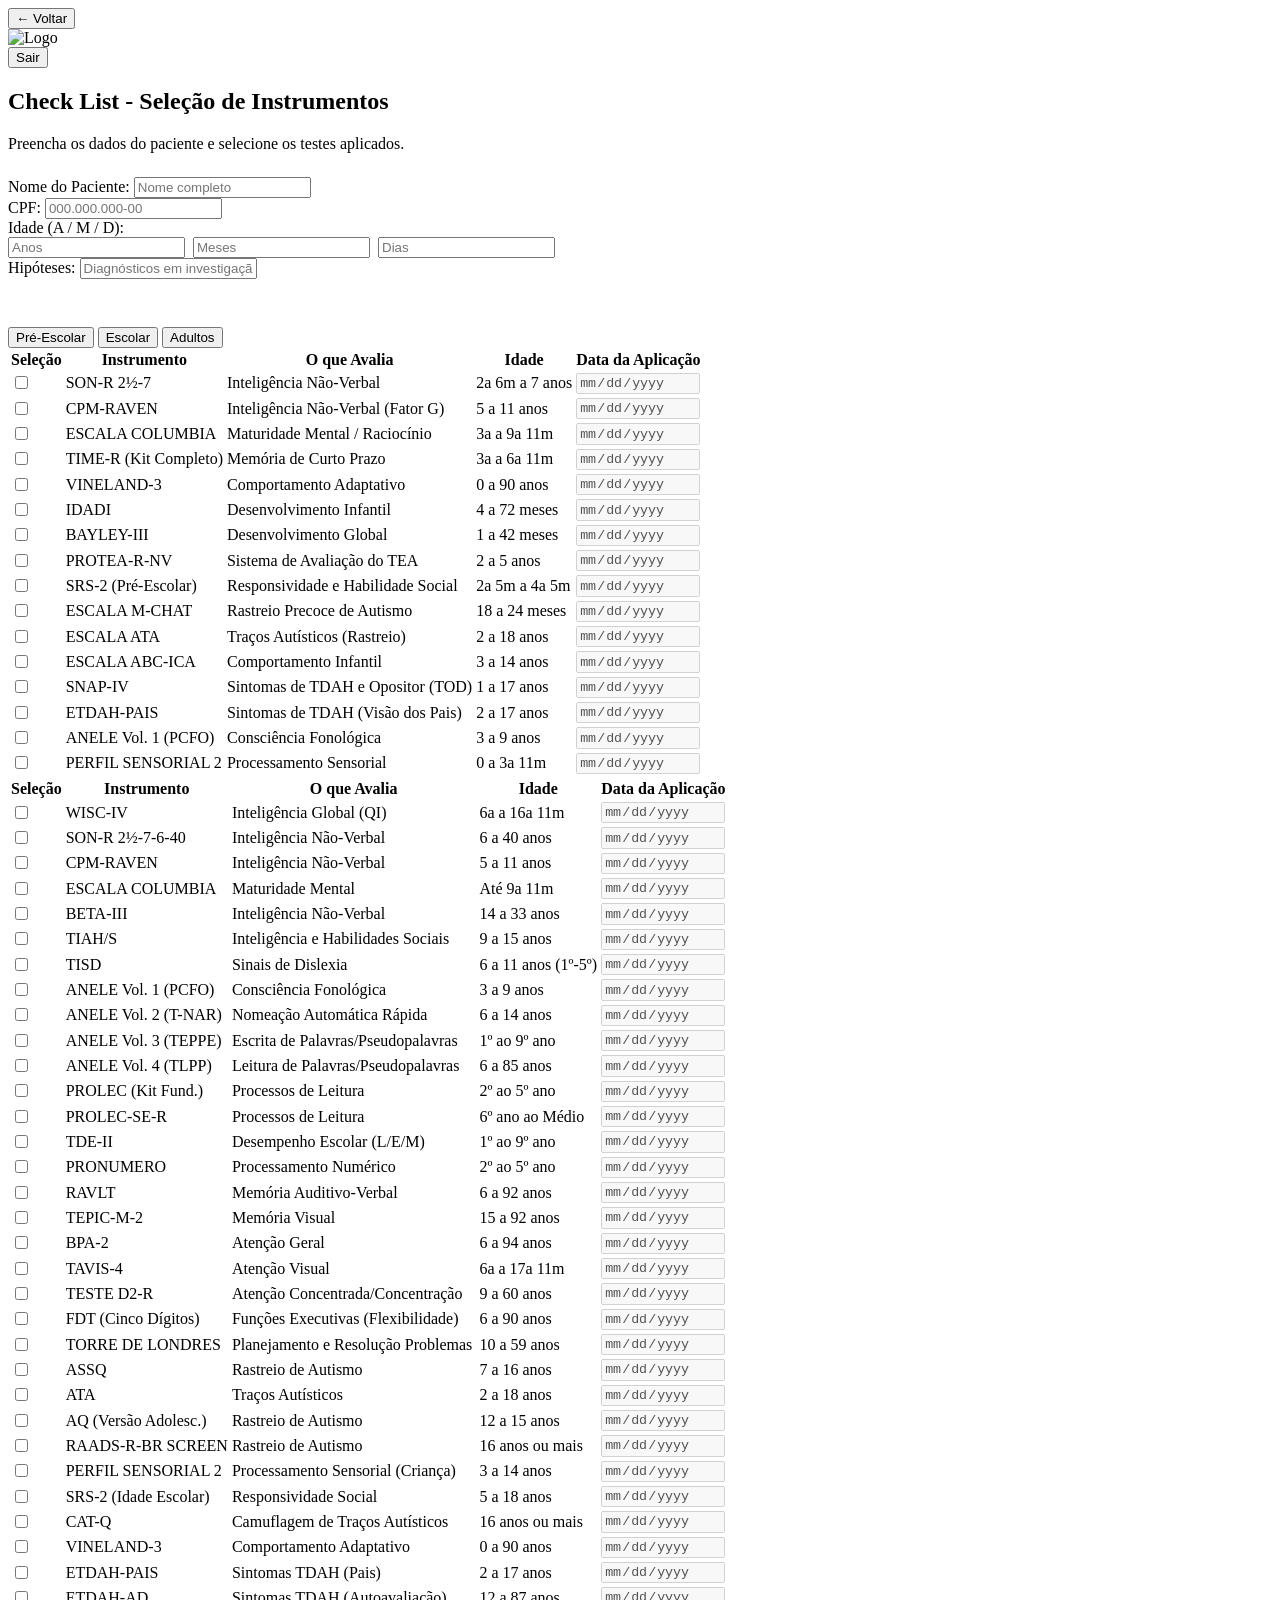
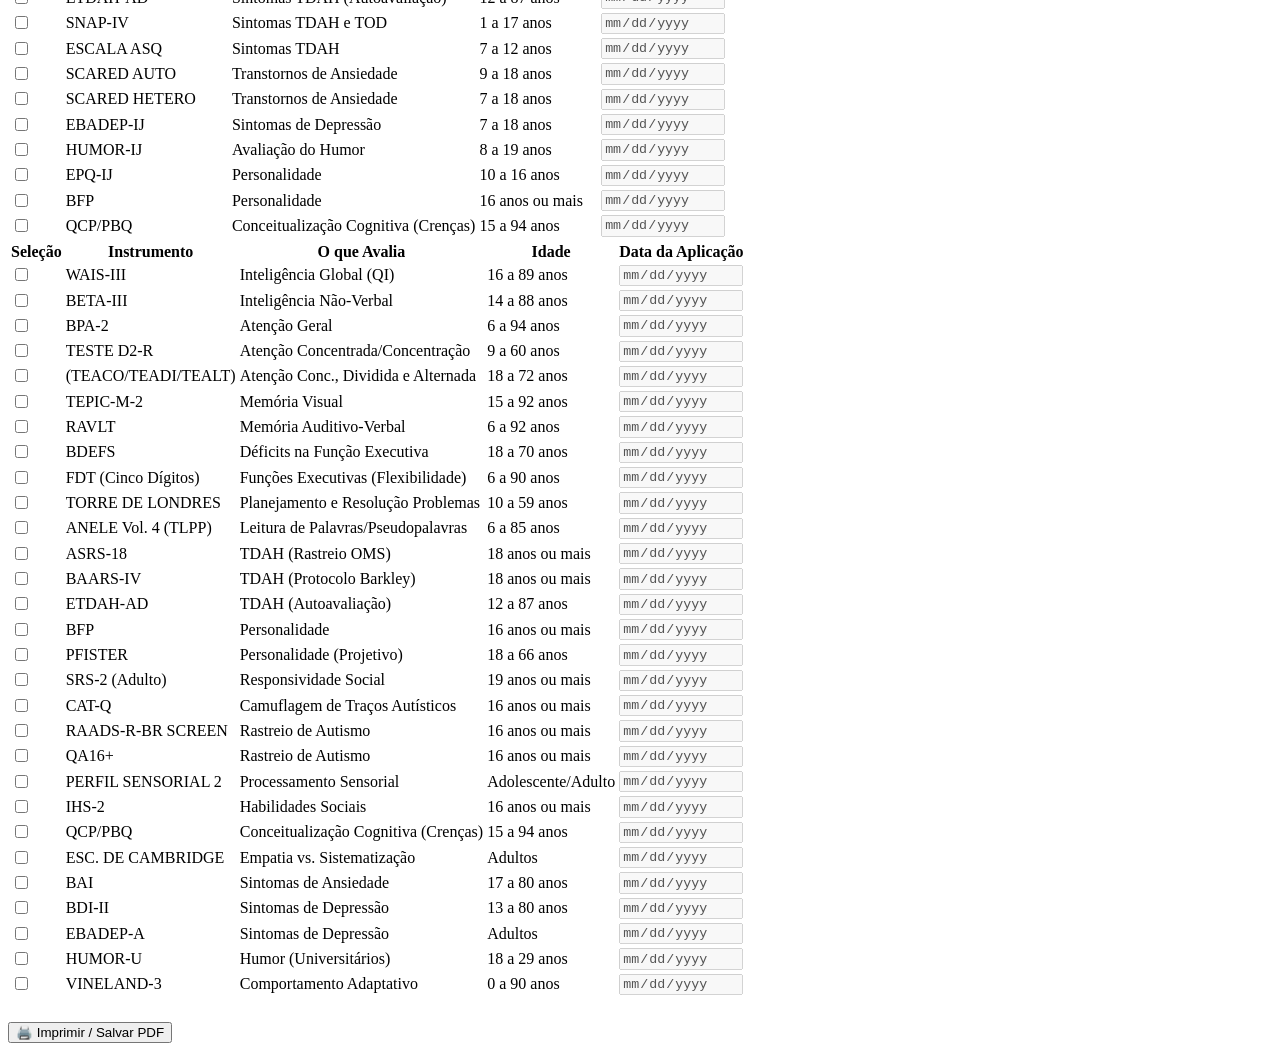
==== commit 5413e884: "Update index.html" ====
--- a/check_list/index.html
+++ b/check_list/index.html
@@ -5,7 +5,7 @@
     <base href="/Equilibrium_adm/">
     <meta name="viewport" content="width=device-width,initial-scale=1" />
     <title>Equilibrium Adm | Check List</title>
-    <link rel="stylesheet" href="/Equilibrium_adm/style.css" />
+    <link rel="stylesheet" href="/Equilibrium_adm/check_list/style.css" />
     <link rel="icon" type="image/png" href="/Equilibrium_adm/logo.png" />
 </head>
 <body>
@@ -186,11 +186,13 @@
             </div>
 
             <div class="actions" style="justify-content: flex-end; margin-top: 24px;">
-                <button class="btn-primary">Salvar Seleção</button>
-            </div>
+                <button class="btn-primary" onclick="window.print()" type="button">
+                    🖨️ Imprimir / Salvar PDF
+                    </button>
+                </div>
+            </div> 
         </div>
-    </div>
 
-    <script src="/Equilibrium_adm/script.js"></script>
+    <script src="/Equilibrium_adm/check_list/script.js"></script>
 </body>
 </html>
